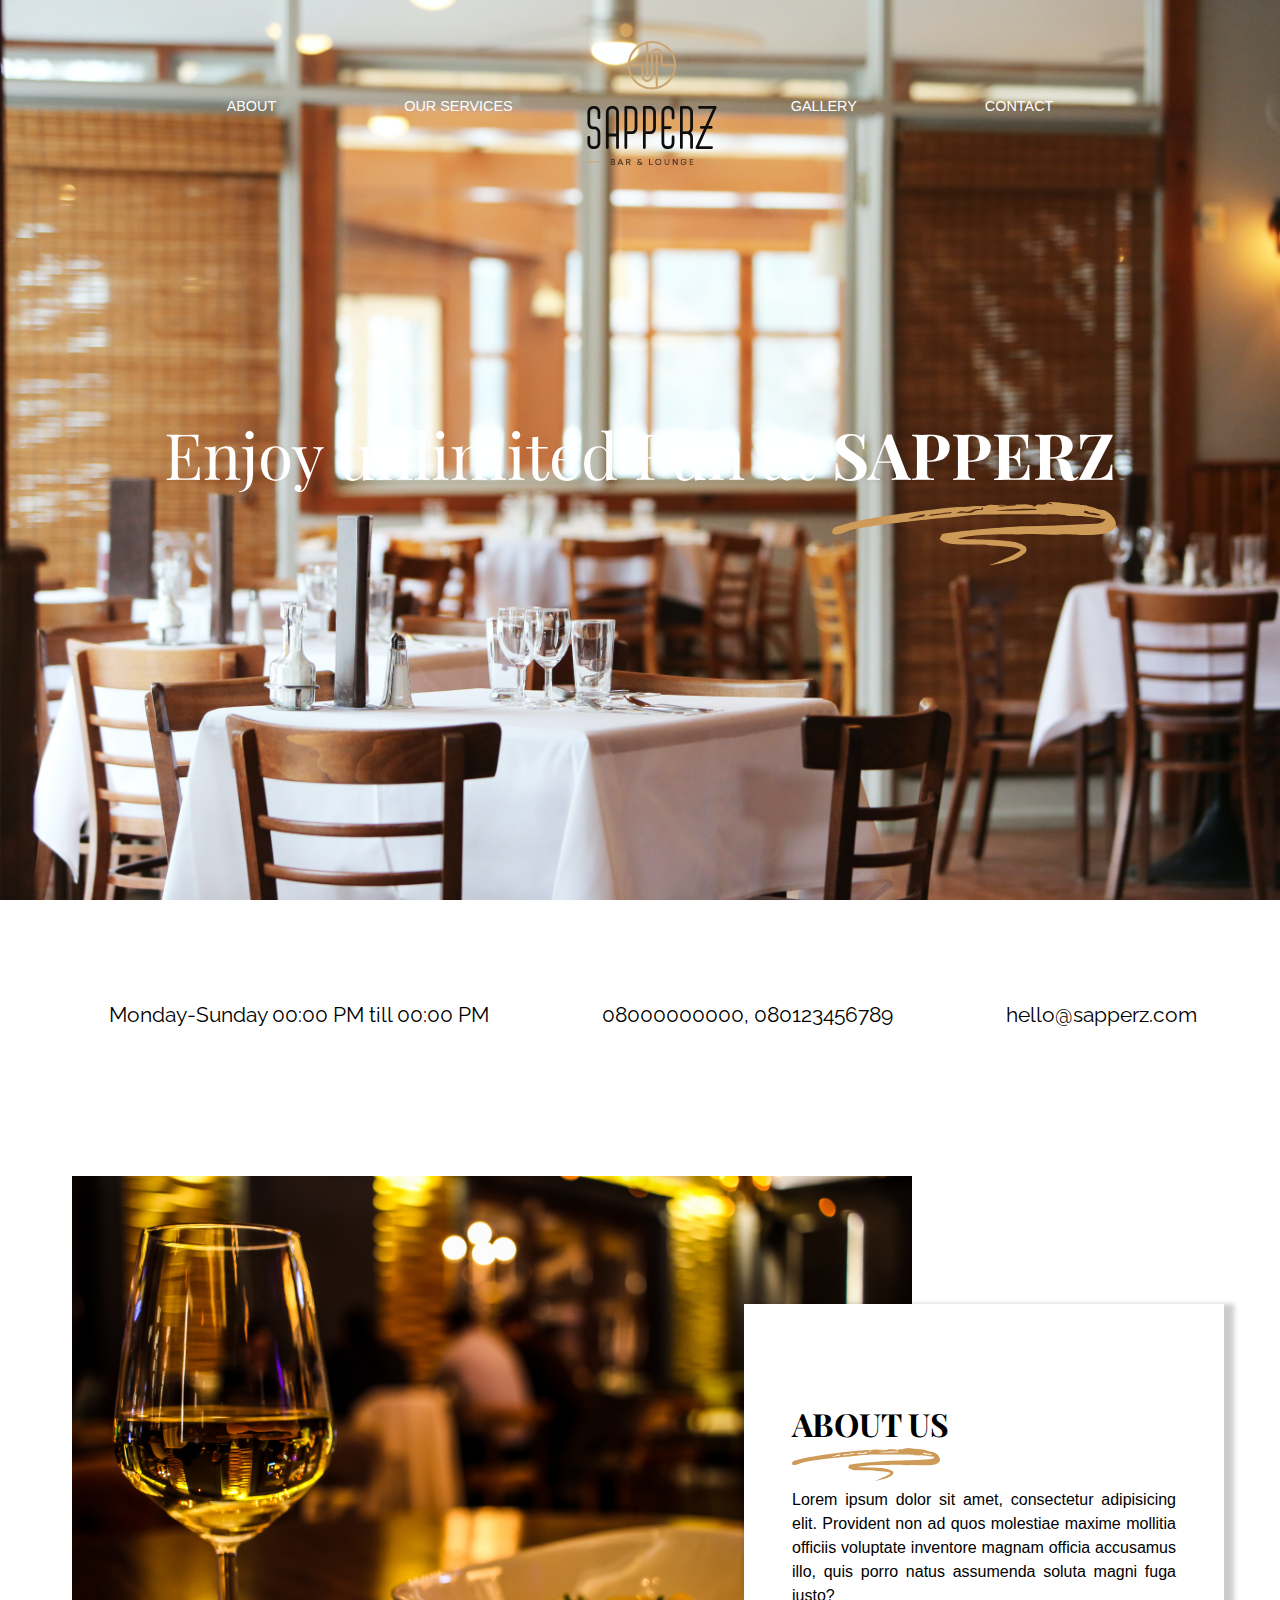
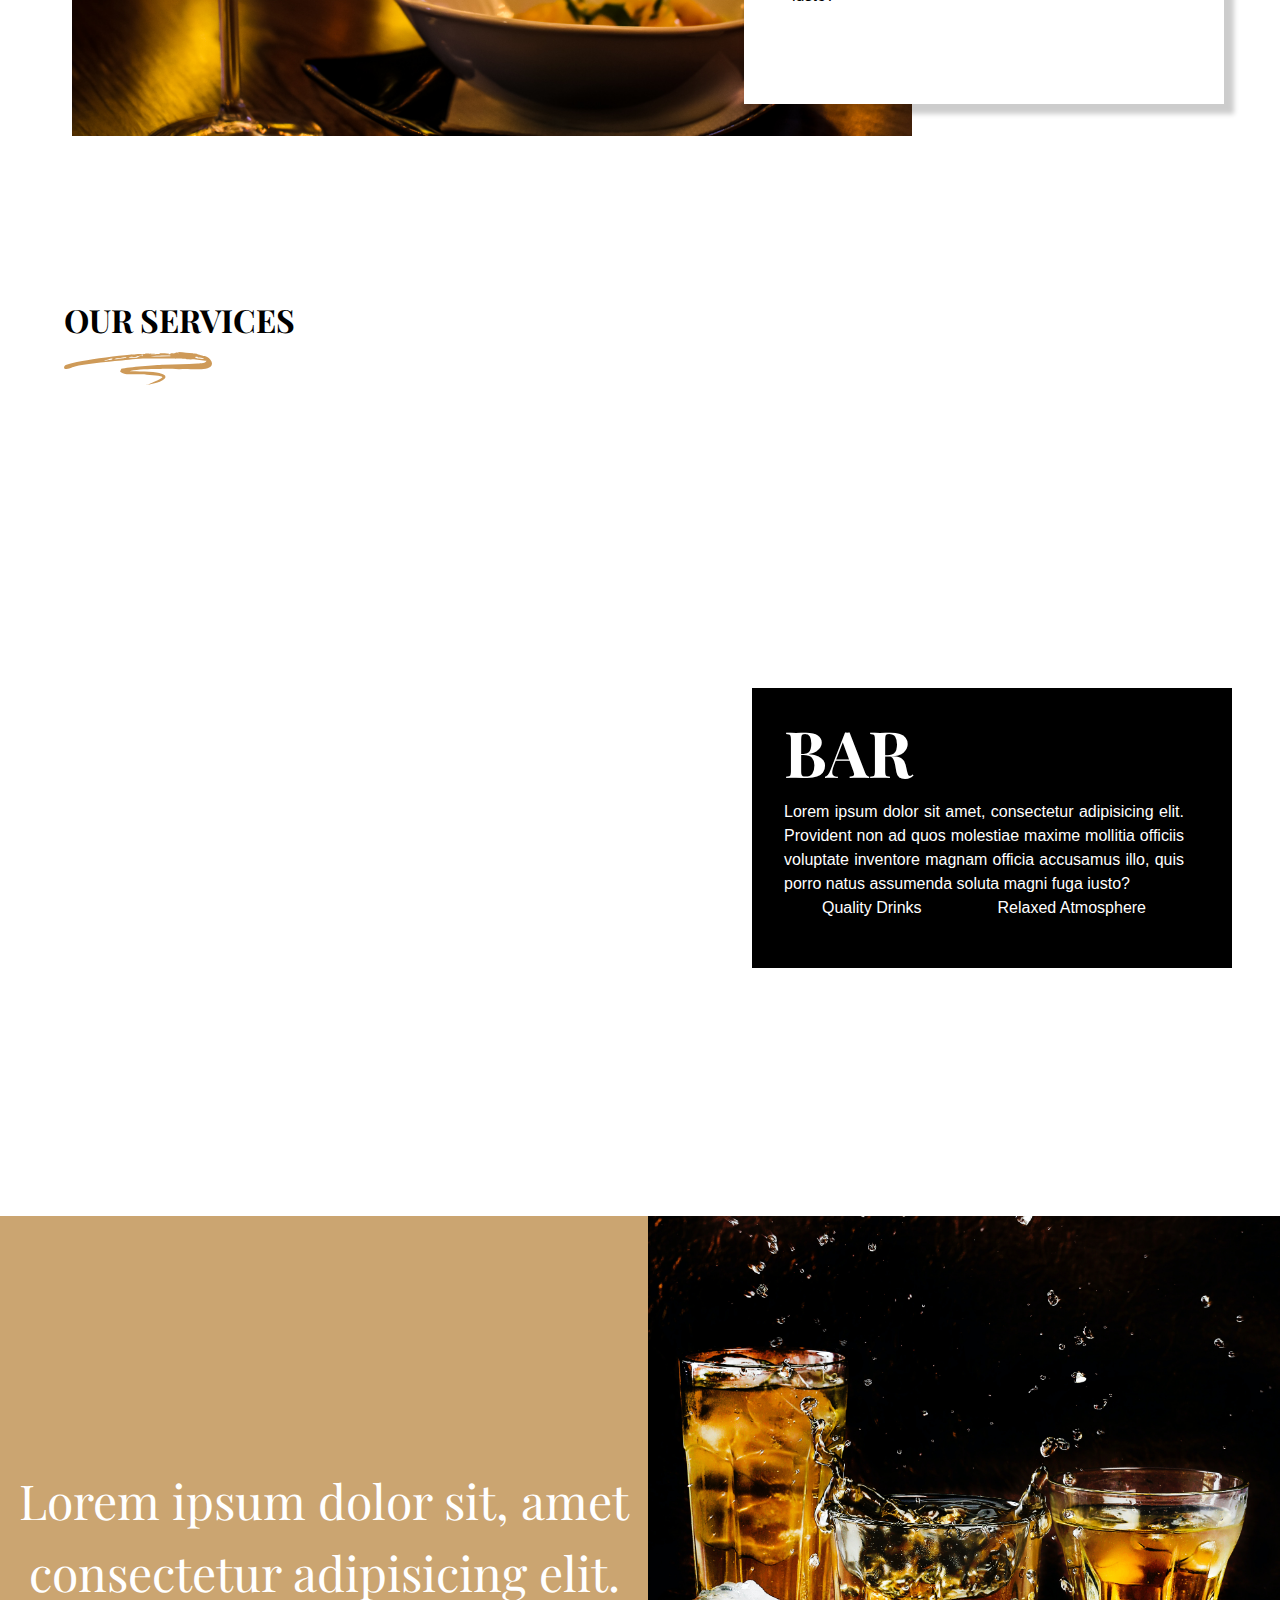
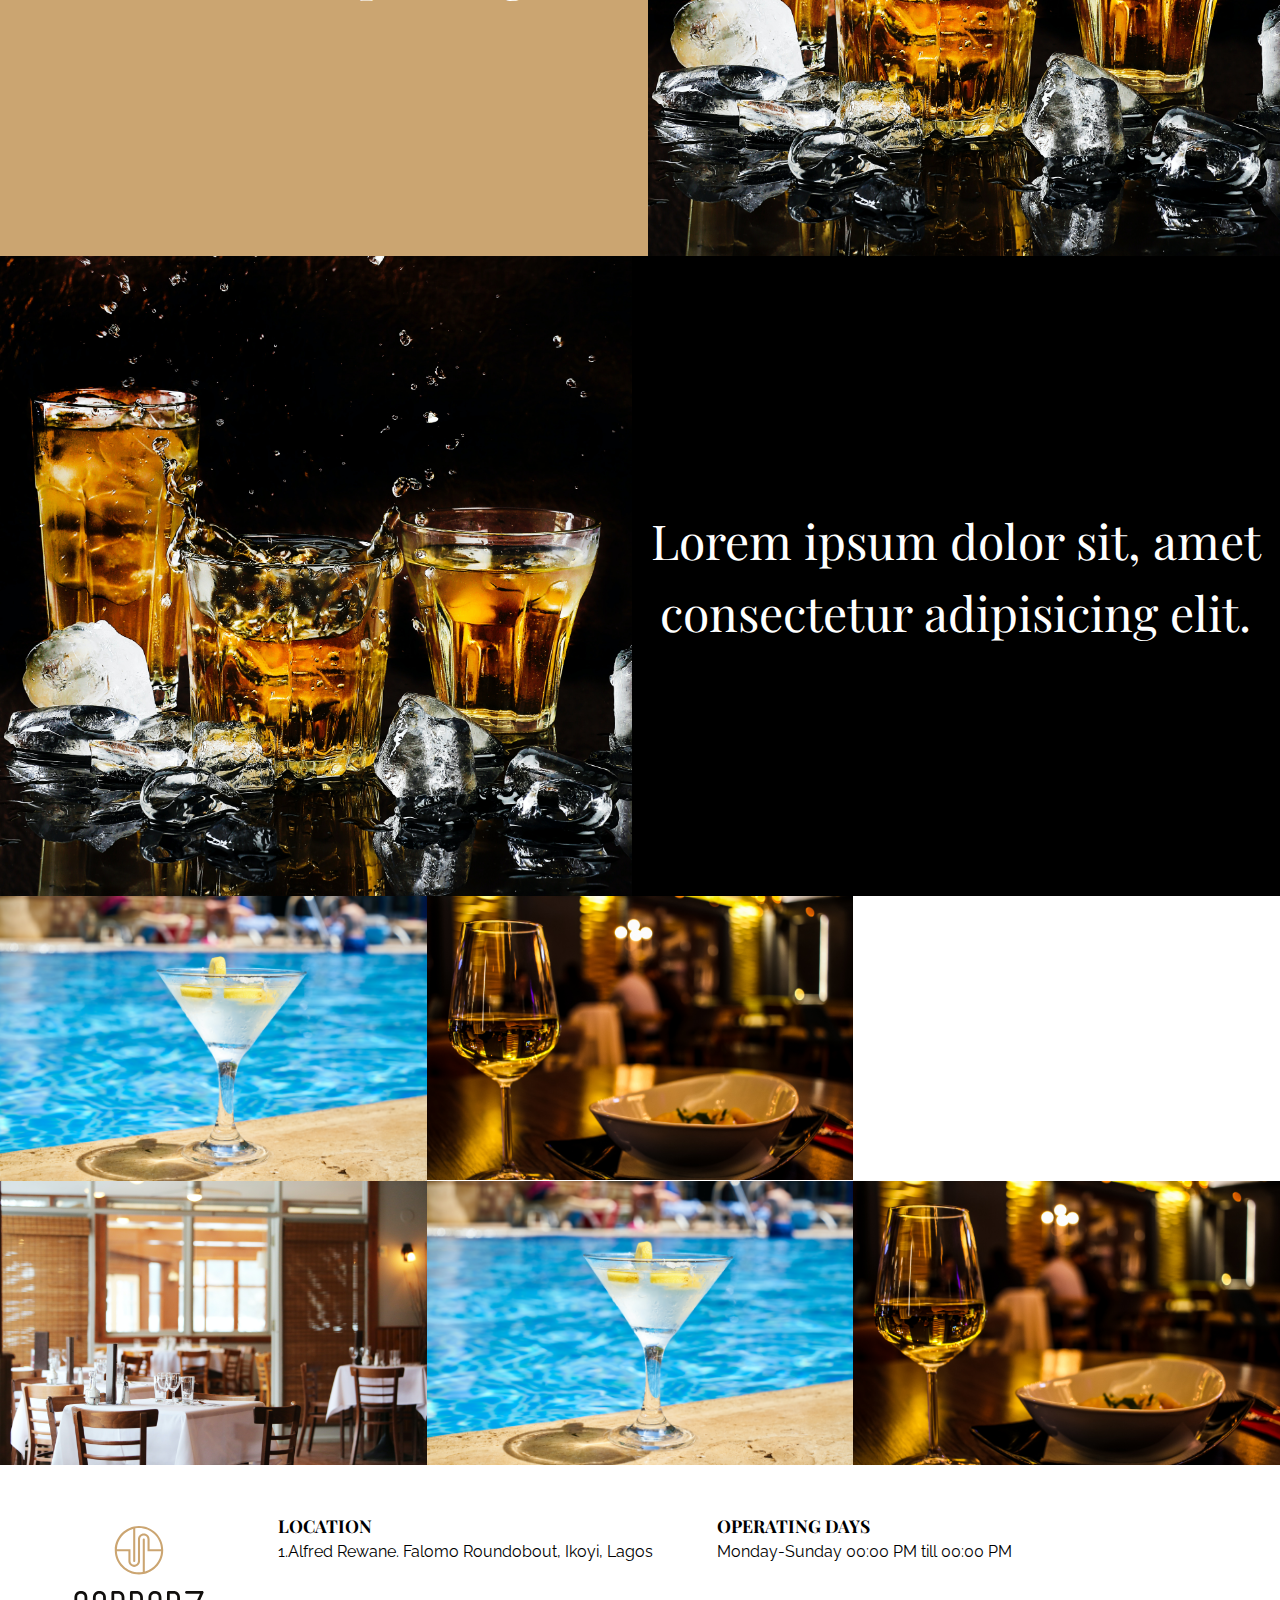
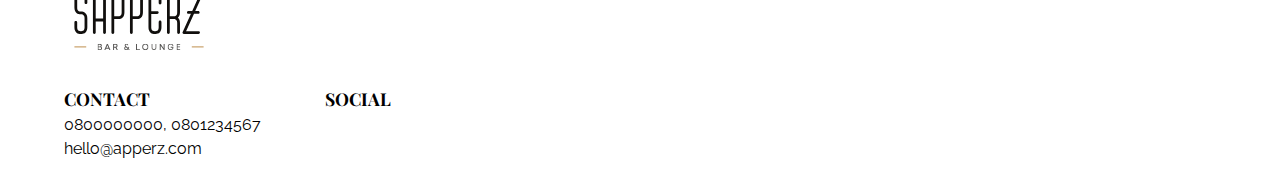
==== index.html @ 34c62317 "Initial commit" ====
<!DOCTYPE html>
<html lang="en">

<head>
    <meta charset="UTF-8">
    <meta http-equiv="X-UA-Compatible" content="ie-edge">
    <meta name="viewport" content="width=device-width, initial-scale=1, shrink-to-fit=no">

    <link rel="stylesheet" href="/CSS/style.css">
    <script src="https://kit.fontawesome.com/c37d014110.js" crossorigin="anonymous"></script>
    <link rel="preconnect" href="https://fonts.gstatic.com">
    <link
        href="https://fonts.googleapis.com/css2?family=Castoro&family=Playfair+Display&family=Raleway:wght@100;200&display=swap"
        rel="stylesheet">
    <link rel="preconnect" href="https://fonts.gstatic.com">
    <link rel="preconnect" href="https://fonts.gstatic.com">
    <link href="https://fonts.googleapis.com/css2?family=Castoro&family=Raleway:wght@100&display=swap" rel="stylesheet">
    <link href="https://fonts.googleapis.com/css2?family=Castoro&display=swap" rel="stylesheet">
    <title>Sapperz</title>
</head>

<body>
    <header class="header">
        <div class="image-wrap">
            <img class="navbar-image" src="/Imagess/pexels-life-of-pix-67468.jpg" alt="Bar Image">
        </div>

        <div class="nav-area">
            <nav class="nav-bar container">
                <div class="mobile-logo">
                    <a href="#"><img src="/Imagess/sappers-logo.svg" alt="" class="logo"></a>
                </div>

                <div class="nav-icons">
                    <a href="#page2">ABOUT</a>
                    <a href="#page3">OUR SERVICES</a>
                    <div class="desktop-logo">
                        <a href="#"><img src="/Imagess/sappers-logo.svg" alt="" class="logo"></a>
                    </div>
                    <a href="#page4">GALLERY</a>
                    <a href="#page5">CONTACT</a>
                </div>

            </nav>

            <div class="welcome">
                <div class="header-content">
                    Enjoy unlimited Fun at
                </div>

                <div class="welcome-back">
                    <span>SAPPERZ</span>
                    <img src="/Imagess/Welcome-Back.svg" alt="">
                </div>
            </div>
        </div>

    </header>

    <!-- ==============================Mini Contact Section================================== -->
    <section class="mini-contact container row">
        <div class="mini-con">
                <p><i class="far fa-clock"></i>&nbsp Monday-Sunday 00:00 PM till 00:00 PM</p>
                <p><i class="fas fa-phone-alt"></i>&nbsp 08000000000, 080123456789</p>
                <p><i class="far fa-envelope"></i>&nbsp hello@sapperz.com</p>
        </div>
    </section>

    <!-- ===============================About Page============================================ -->
    <section id="page2" class="About-page">

        <div class="about-page container">
            <div class="about-content">

                <h1>ABOUT US</h1>
                <img src="/Imagess/Welcome-Back.svg" alt="">

                <p>Lorem ipsum dolor sit amet, consectetur adipisicing elit. Provident non ad quos molestiae maxime
                    mollitia officiis voluptate inventore magnam officia accusamus illo, quis porro natus assumenda
                    soluta magni fuga iusto?
                </p>
            </div>


        </div>
    </section>

    <!-- ========================Services================================================================ -->
    <section id="page3" class="Services-page">

        <div class="service">
            <h1 class="service-h1">OUR SERVICES</h1>
            <img src="/Imagess/Welcome-Back.svg" alt="">
        </div>


        <div class="service-page">
            <div class="service-content">

                <h1>BAR</h1>

                <p>Lorem ipsum dolor sit amet, consectetur adipisicing elit. Provident non ad quos molestiae maxime
                    mollitia officiis voluptate inventore magnam officia accusamus illo, quis porro natus assumenda
                    soluta magni fuga iusto?
                </p>

                <div class="icon-sec">
                    <div class="glass-icon">
                        <i class="glass-icon fas fa-glass-martini-alt"></i>
                        <p>Quality Drinks</p>
                    </div>

                    <div class="glass-icon">
                        <i class="glass-icon fas fa-glass-cheers"></i>
                        <p>Relaxed Atmosphere</p>
                    </div>

                </div>
            </div>

            <div>
                <img src="" alt="">
            </div>


        </div>
        <div class="arrow-icon">
            <i class="fas fa-long-arrow-alt-right"></i>
        </div>
    </section>
    <!-- ===================================================================================================== -->
    <section class="Image-text row">
        <div class="image-text col-12 col-md-6 row-fluid">
            <p>Lorem ipsum dolor sit, amet consectetur adipisicing elit.</p>
        </div>

        <div id="text-image" class="col-12 col-md-6 "></div>
    </section>



    <!-- ---------------- -->
    <section class="Image-txt row">
        <div id="txt-image" class="col-12 col-md-6 "></div>

        <div class="image-txt col-12 col-md-6 row-fluid">
            <p>Lorem ipsum dolor sit, amet consectetur adipisicing elit.</p>
        </div>
    </section>



    <!-- =============================Gallery================================================================= -->
    <section id="page4" class="gallery ">


        <div class="gallery-collection">

            <img class="gallery-images" src="/Imagess/pexels-engin-akyurt-2531195.jpg" alt="">

            <img class="gallery-images" src="/Imagess/pexels-creative-vix-370984.jpg" alt="">

            <img class="gallery-images" src="/Imagess/pexels-rene-asmussen-2544835.jpg" alt="">

            <img class="gallery-images" src="/Imagess/pexels-life-of-pix-67468.jpg" alt="">
            <img class="gallery-images" src="/Imagess/pexels-engin-akyurt-2531195.jpg" alt="">
            <img class="gallery-images" src="/Imagess/pexels-creative-vix-370984.jpg" alt="">

        </div>
    </section>


    <div class="my-modal">
        <span></span>
        <img id="modal-image" src="/Imagess/pexels-erik-mclean-5182310.jpg" alt="">
        <span></span>
    </div>

    <!-- =========================Contact Page============================================= -->
    <footer id="page5" class="contact-page ">
        <div class="logo-part">
            <a href="#"><img src="/Imagess/sappers-logo.svg" alt="" class="logo"></a>
        </div>

        <div class="location">
            <h1>LOCATION</h1>
            <p>1.Alfred Rewane. Falomo Roundobout, Ikoyi, Lagos</p>
        </div>

        <div class="operating-days">
            <h1>OPERATING DAYS</h1>
            <p>Monday-Sunday 00:00 PM till 00:00 PM</p>
        </div>

        <div class="contact">
            <h1>CONTACT</h1>
            <p>0800000000, 0801234567</p>
            <p>hello@apperz.com</p>
        </div>

        <div class="social">
            <h1>SOCIAL</h1>
            <p></p>
        </div>



    </footer>



    <script src="/JavaScript/main.js"></script>
</body>

</html>
---- CSS/style.css ----
*{
    box-sizing: border-box;
    margin: 0;
    padding: 0;
}

a{
    text-decoration: none;
}

body{
    font-family: 'Segoe UI', Tahoma, Geneva, Verdana, sans-serif;
    font-size: 1rem;
    line-height: 1.5;
    overflow-x: hidden;
    position: relative;
}

header.header{
    height: 100vh;
    color: rgba(255, 255, 255, 0.4);
    z-index: 5;
    position: relative;
}

.image-wrap{
        position: absolute;
        top: 0;
        left: 0;
        width: 100%;
        height: 100vh;
        overflow: hidden;
        z-index: 0;
}

.image-wrap img{
    min-width: 100%;
    min-height: 100%;
}

.navbar-image{
    height: 40rem;
}

.nav-icons{
    display: flex;
    flex-flow: nowrap row;
    align-items: center;
}

div.nav-icons > a{
    padding: 1rem;
    color: #fff;
    font-size: 0.9rem;
    
}

.logo{
    width: 150px;
    height: 150px;
    border-radius: 10px;
}

.desktop-logo{
    display: none;
}

@media only screen and (min-width: 760px){
    .desktop-logo{
        display: block;
    }

    .mobile-logo{
        display: none;
    }

    div.nav-icons > a{
        padding: 5rem 4rem;
        
    }
}

.container{
    max-width: 1200px;
    margin: auto;
    text-align: center;
}


nav.nav-bar{
    z-index: 3;
    display: flex;
    flex-flow: column nowrap;
    width: 100%;
    justify-content: center;
    align-items: center;
    position: relative;
    padding: 1rem;
}

.welcome{
    display: flex;
    flex-flow: row wrap;
    justify-content: center;
    position: relative;
    padding-top: 7rem;
}

.header-content{
    z-index: 2;
    text-align: center;
    color: #fff;
    font-size: 2.0rem;
    font-family: 'Playfair Display';
}

.nav-area .welcome-back{
    
    z-index: 2;
    display: flex;
    flex-flow: column nowrap;
    font-weight: 700;
    font-size: 2rem;
    color: #fff;
    font-family: 'Playfair Display';
}

@media only screen and (min-width: 760px) {
    .welcome{
        padding-top: 12rem;
    }

    .header-content{
        font-size: 4.0rem;
        padding-right: 1rem;
    }

    .nav-area .welcome-back{
    
        z-index: 2;
        display: flex;
        flex-flow: column nowrap;
        font-weight: 700;
        font-size: 4rem;
        color: #fff;
        font-family: 'Playfair Display';
    }
}

/* -------------------MiniContact---------------------------- */
.mini-con{
    padding: 2rem;
    display: flex;
    flex-flow: column nowrap;
    align-items: center;
    justify-content: center;
}

.mini-con p{
    font-size: 1.3rem;
    font-family: 'Castoro', serif;
    font-family: 'Raleway', sans-serif;

}

.mini-con p > i{
    color: #ce9a58;
    font-size: 1.5rem;
    padding: 1rem 0.5rem;
}

@media only screen and (min-width: 1120px) {
    .mini-con{
        flex-flow: row nowrap;
        justify-content: space-around;
        padding: 6rem 0;
    }
}


.About-page{
    padding: 2rem;
}

.about-page{
    position: relative;
    padding: 3rem;
    height: 20rem;
    background-image: url("/Imagess/pexels-creative-vix-370984.jpg");
    background-size: cover;
    background-repeat: no-repeat;
    background-position-x: left;
}
/* 
.about-image .about-img{
    width: 70vw;
} */

.about-content h1{
    font-family: 'Courgette', cursive;

}


.about-content{
    position: absolute;
    width: 60vw;
    padding: 2rem 1rem;
    right: 7rem;
    bottom: 1rem;
    /* background-color: #fff; */
    max-width: 30rem;
    text-align: justify;
    box-shadow: 5px 5px 5px rgba(0, 0, 0, 0.9);;
    /* clip-path: polygon(100% 0, 100% 74%, 76% 100%, 0 100%, 0 0); */
}

.about-content h1{
    font-family: 'Playfair Display', serif;
    font-size: 2rem;
}

@media only screen and (min-width: 760px) {
    .about-page{
        height: 40rem;
        /* width: 40rem; */
        background-size: auto 35rem;
        background-repeat: no-repeat;
        background-position: 2rem 1rem;
    }

    .about-content{
        position: absolute;
        width: 80vw;
        padding: 6rem 3rem;
        right: 1rem;
        /* left: 10rem; */
        bottom: 6rem;
        background-color: #fff;
        box-shadow: 5px 5px 5px 5px rgba(0, 0, 0, 0.2);;
        max-width: 30rem;
    }
}


.Services-page{
    padding: 2rem;
}

.service{
    padding:2rem;
}

.service-h1{
    font-family: 'Playfair Display', serif;
    font-size: 2rem;
    padding-bottom: 0.5rem;
}

.service > img{
    display: inline;
}


.service-page{
    position: relative;
    padding: 3rem;
    height: 20rem;
    /* background-color: rgb(7, 6, 5); */
    background-image: url("/Imagess/pexels-rene-asmussen-2544835.jpg");
    background-size: cover;
    background-repeat: no-repeat;
    background-position-x: left;
}



.service-content h1{
    font-family: 'Playfair Display', serif;
    color: #fff;
    font-size: 4rem;
}

.service-content p{
    font-size: 1rem;
    color: #fff;
}

.glass-icon > i{
    font-size: 4rem;
    color:  #cba571;
}

.icon-sec{
    display: flex;
    justify-content: space-around;
}



.service-content{
    position: absolute;
    width: 50rem;
    padding: 1rem 1rem;
    right: 7rem;
    bottom: 1rem;
    /* background-color: #fff; */
    max-width: 30rem;
    text-align: justify;
}



@media only screen and (min-width: 760px) {
    .service-page{
        height: 40rem;
        width: 50rem;
        background-size: auto 35rem;
        background-repeat: no-repeat;
        background-position: 2rem 1rem;
    }

    .service-content{
        position: absolute;
        width: 50rem;
        padding: 1rem 3rem 3rem 2rem;
        right: 1rem;
        left: 45rem;
        bottom: 6rem;
        background-color: #000;
        max-width: 30rem;
    }
}

.arrow-icon > i{
    font-size: 3rem;
    color: #cba571;
    padding-left: 2rem;
}

.Image-text{
    margin: 3rem 0 0;
    width: 100vw;
    display: flex;
    height: 40rem;
}

div.image-text{
    text-align: center;
    /* justify-content: center; */
    /* display: block; */
    margin: 0 0 35px;
    padding: 0 15px;
    height: 40rem;
    display: flex;
    /* flex-flow: nowrap column; */
    align-items: center;
    width: 100%;
    padding: 1rem;
    background-color: #cba571;
    font-family: 'Playfair Display', serif;
    font-size: 3rem;
    color: #fff;

}

@media only screen and (min-width: 760px) {
    .div.image-text{
        padding: 2rem 4rem;
    }
}

#text-image{
    width: 100%;
    height: 100%;
    background: url("/Imagess/pexels-prem-pal-singh-602750.jpg");
    background-position: center;
    background-size: cover;
    max-width: 100vw;
    

}
@media only screen and (min-width: 760px) {
    #text-image{
        height: 40rem;
    }
}

.Image-txt{
    /* margin: 3rem 0 0; */
    width: 100vw;
    display: flex;
    height: 40rem;
}

div.image-txt{
    text-align: center;
    color: #fff;
    font-size: 3rem;
    margin: 0 0 35px;
    padding: 0 15px;
    height: 40rem;
    display: flex;
    align-items: center;
    width: 100%;
    padding: 1rem;
    background-color: #000;
    /* text-align: justify; */
    font-family: 'Playfair Display', serif;
    
}

@media only screen and (min-width: 760px) {
    .div.image-txt{
        padding: 2rem 4rem;
    }
}

#txt-image{
    width: 100%;
    height: 100%;
    background: url("/Imagess/pexels-prem-pal-singh-602750.jpg");
    background-position: center;
    background-size: cover;
    max-width: 100vw;
    

}
@media only screen and (min-width: 760px) {
    #txt-image{
        height: 40rem;
    }
}


.gallery-collection{
   display: grid;
   grid-template-columns: repeat(2, 1fr);
   /* grid-gap: 0.5rem; */
}

.gallery-images{
    height: auto;
    width: 100%;
}


@media only screen and (min-width: 760px) {
    .gallery-collection{
        grid-template-columns: repeat(3, 1fr);

     }
}

.my-modal{
    width: 100vw;
    height: 100vh;
    position: fixed;
    top: 0;
    left: 0;
    background-color: rgba(0, 0, 0, 0.9);
    z-index: 7;
    justify-content: center;
    align-items: center;
    display: none;
}

#modal-image{
    width: 80vw;
    height: auto;
}

.show-modal{
    display: flex;
}

.contact-page{
    padding: 2rem;
    display: flex;
    flex-flow: row wrap;
}

.contact-page h1{
    font-size: 1.1rem;
    font-family: 'Playfair Display', serif;
    text-align: justify;
    
}

.contact-page p{
    font-family: 'Castoro', serif;
    font-family: 'Raleway', sans-serif;
    text-align: justify;
}

.contact-page div{
    padding: 1rem 2rem 0;
}
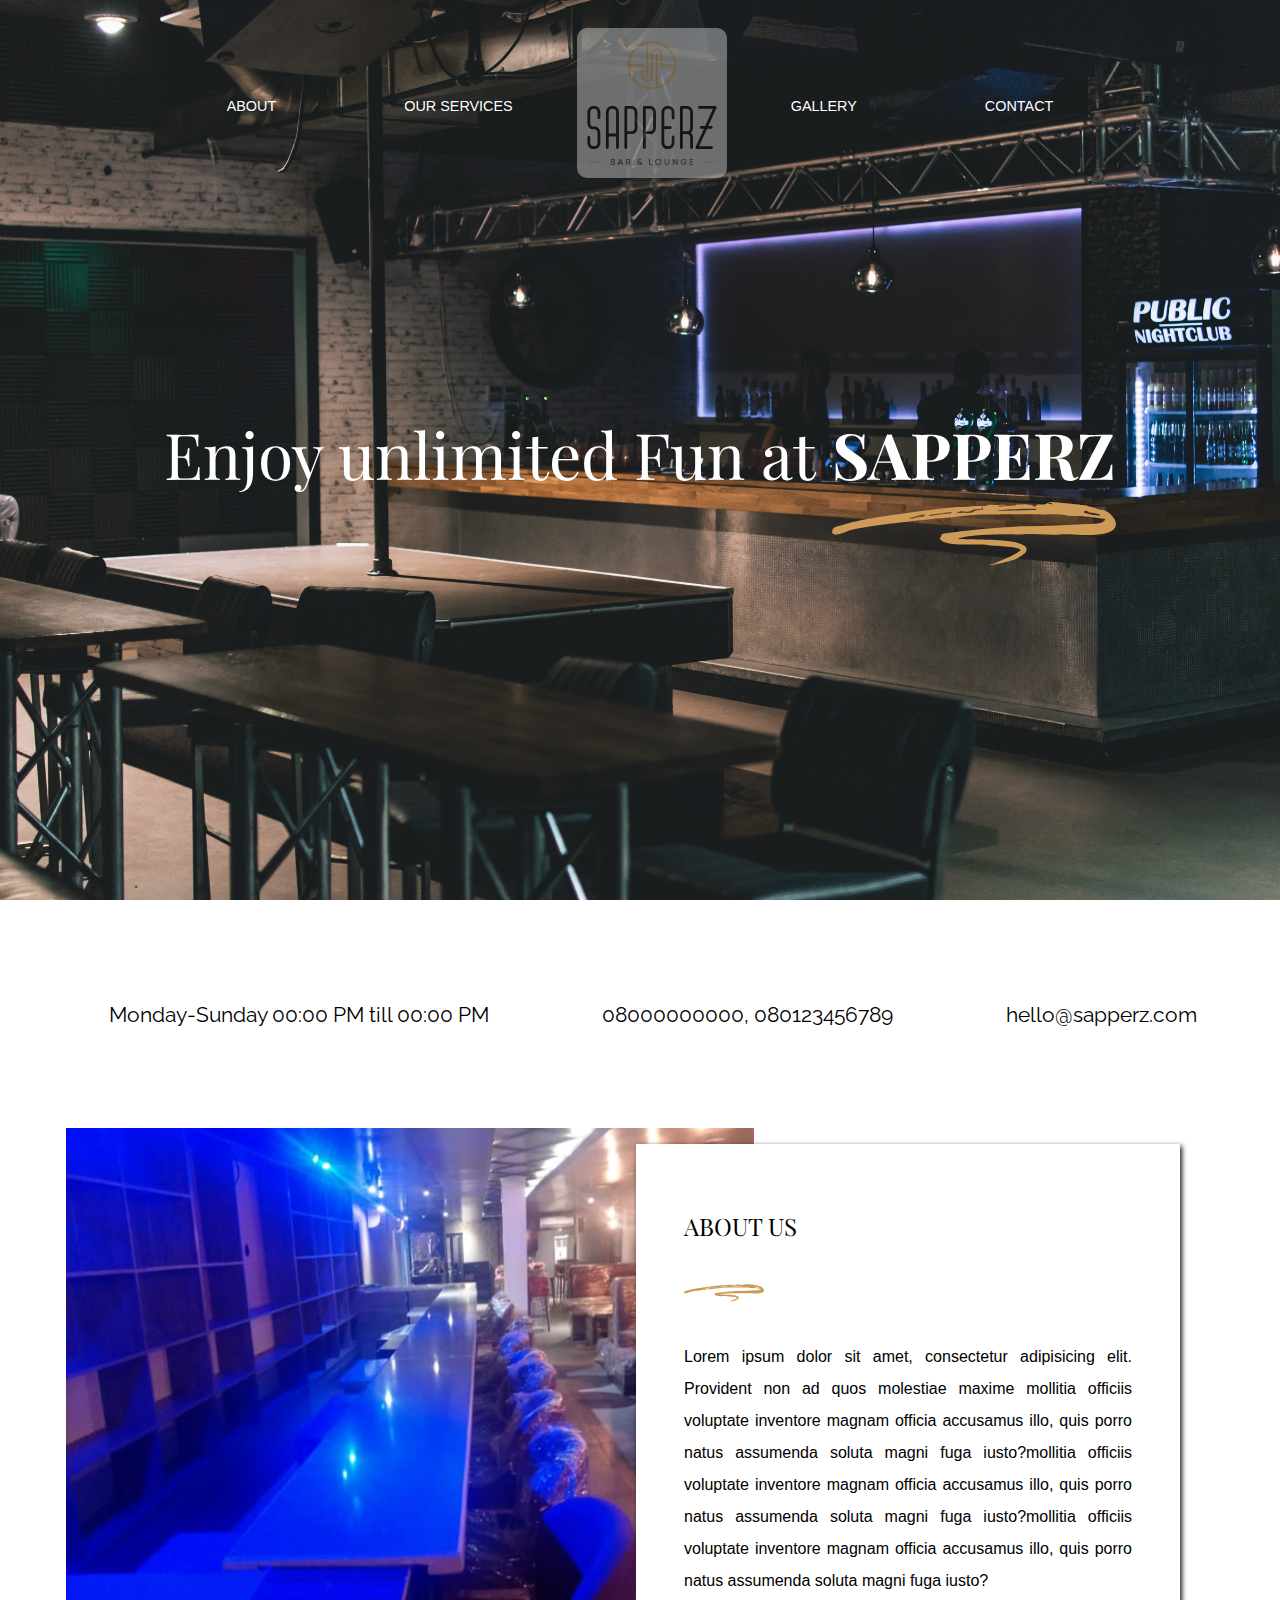
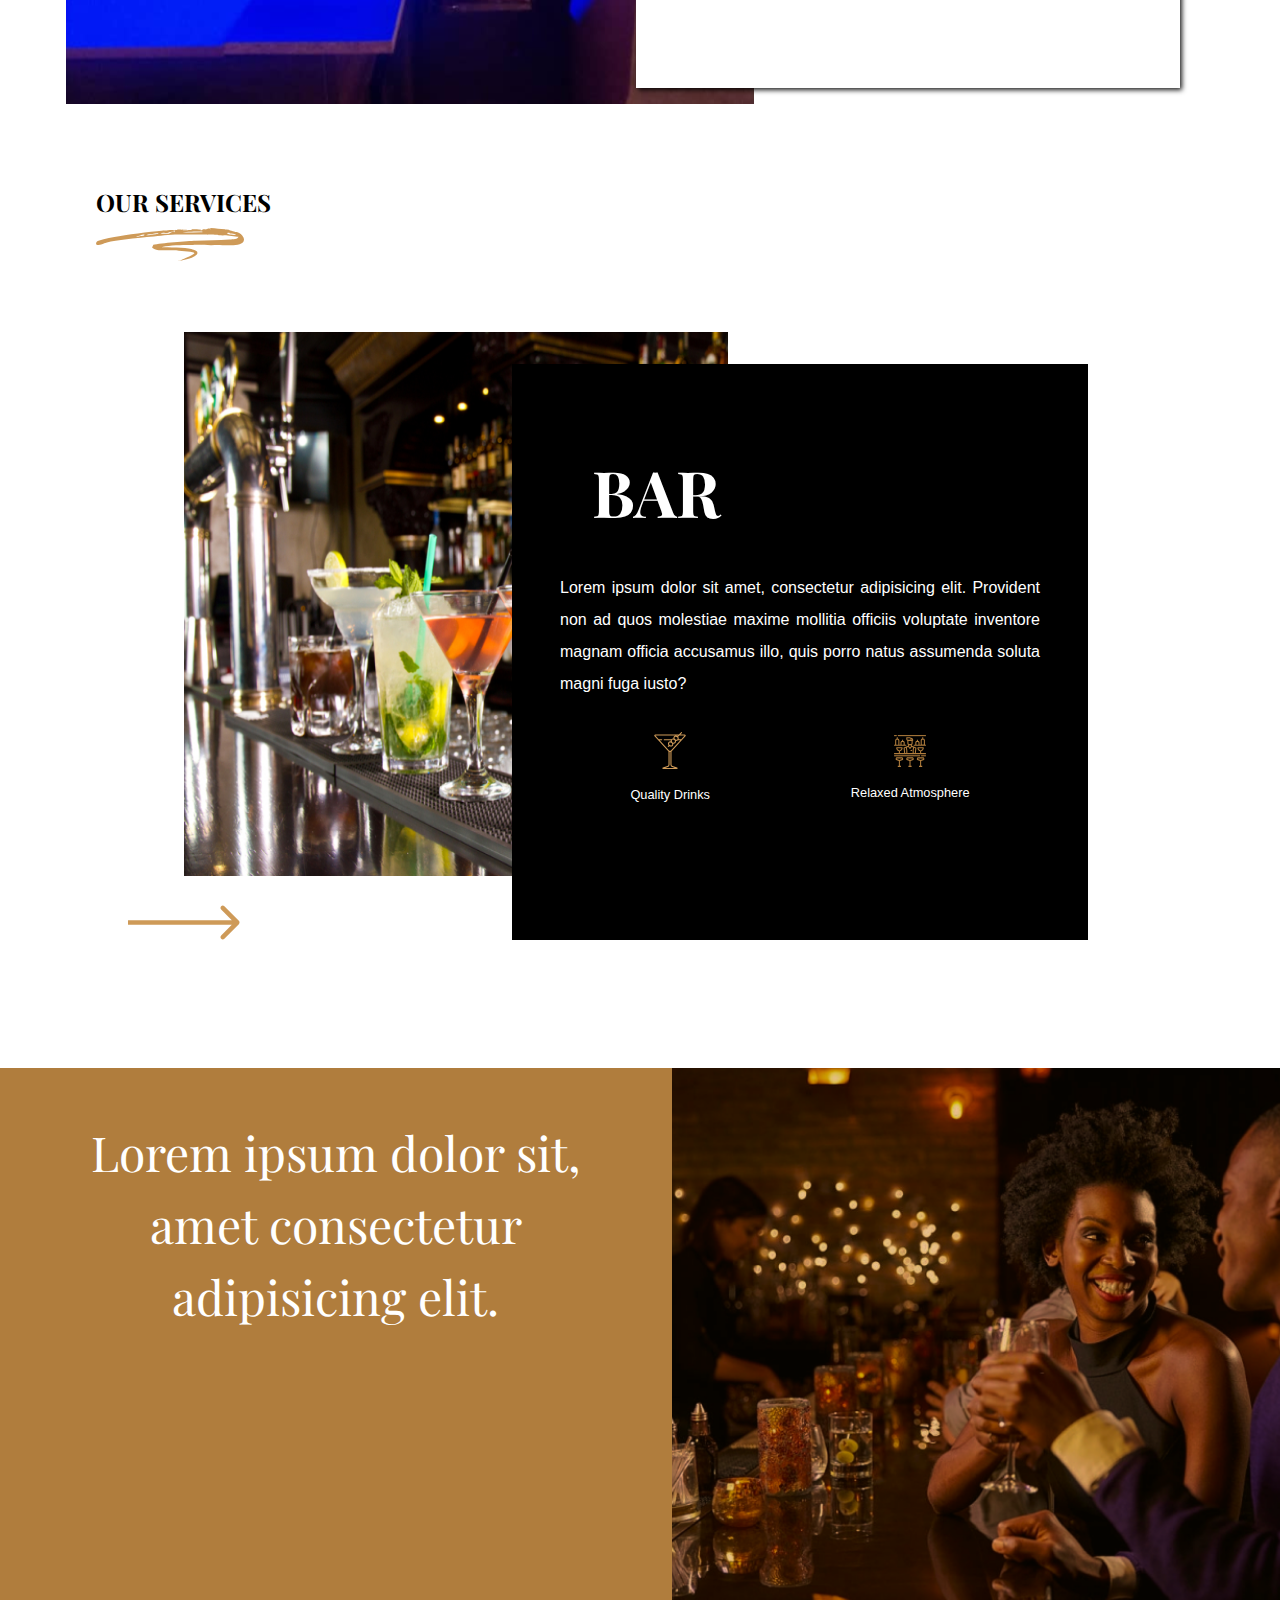
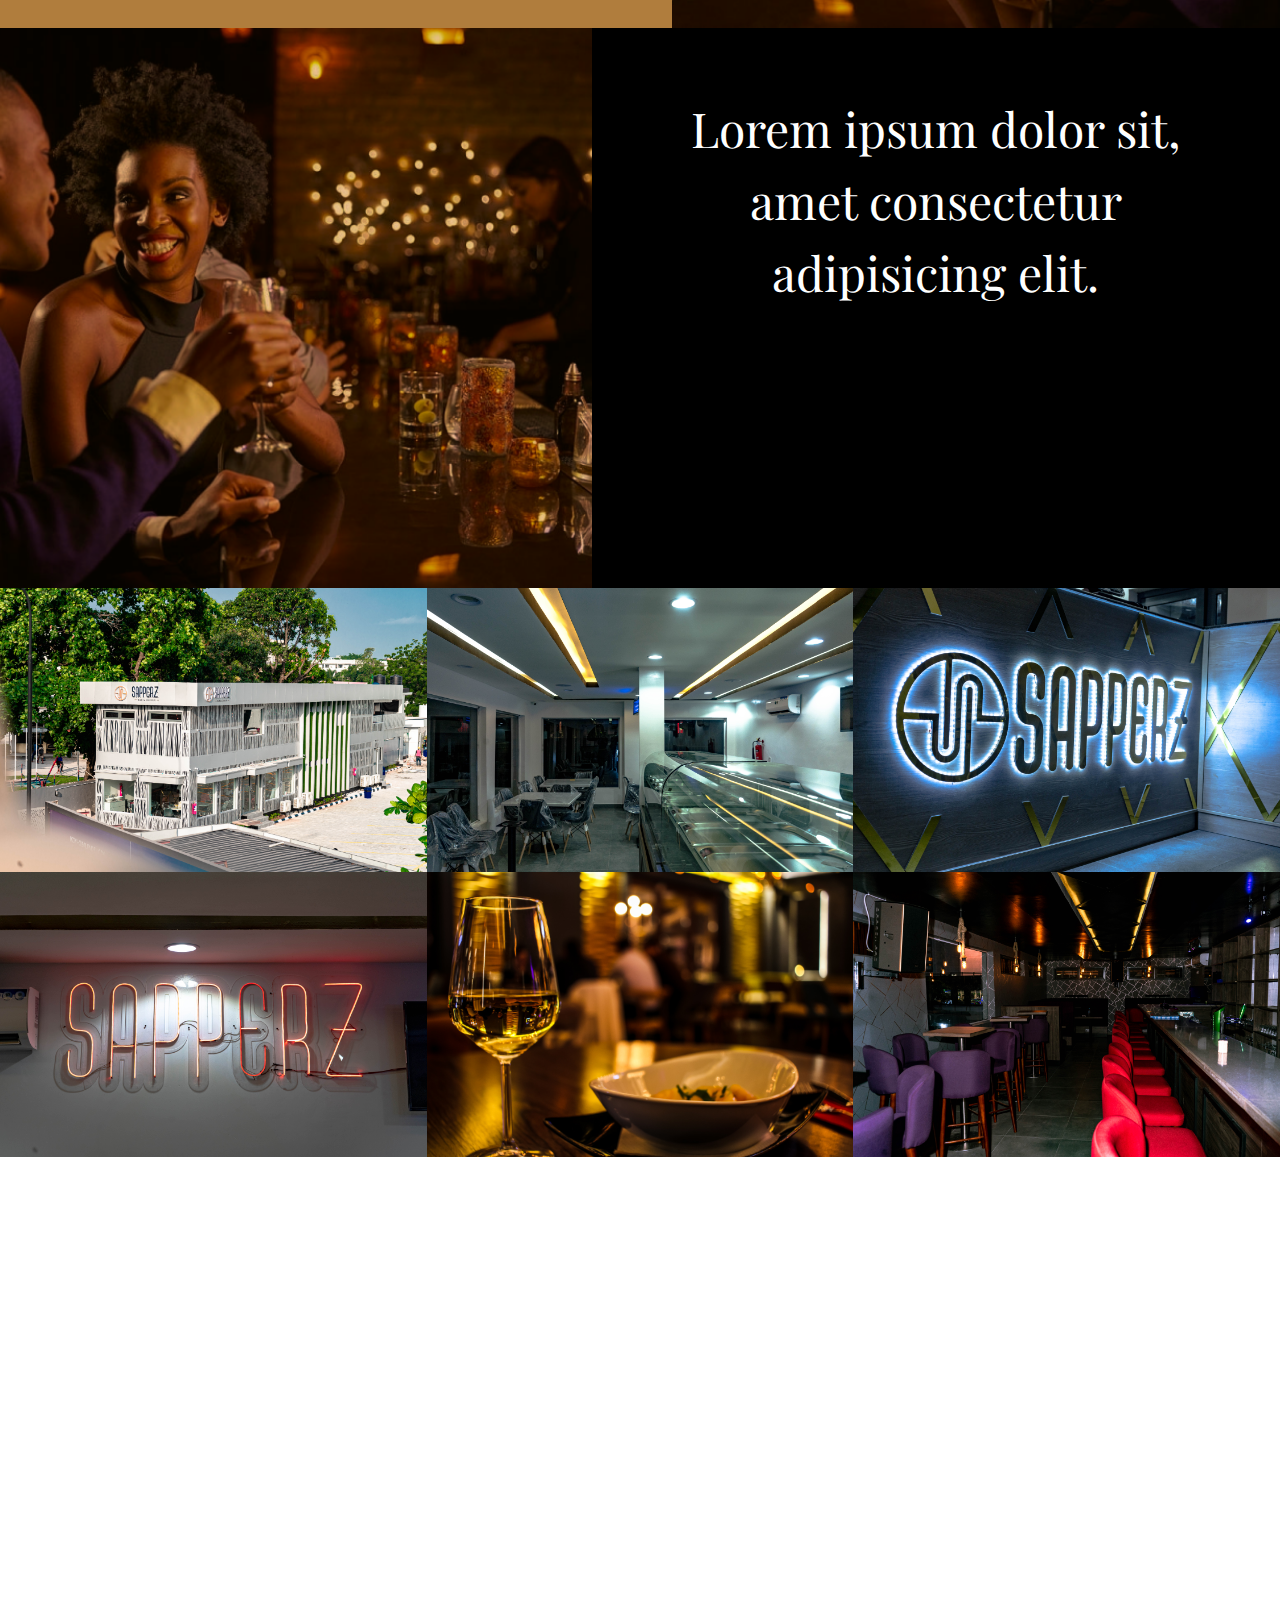
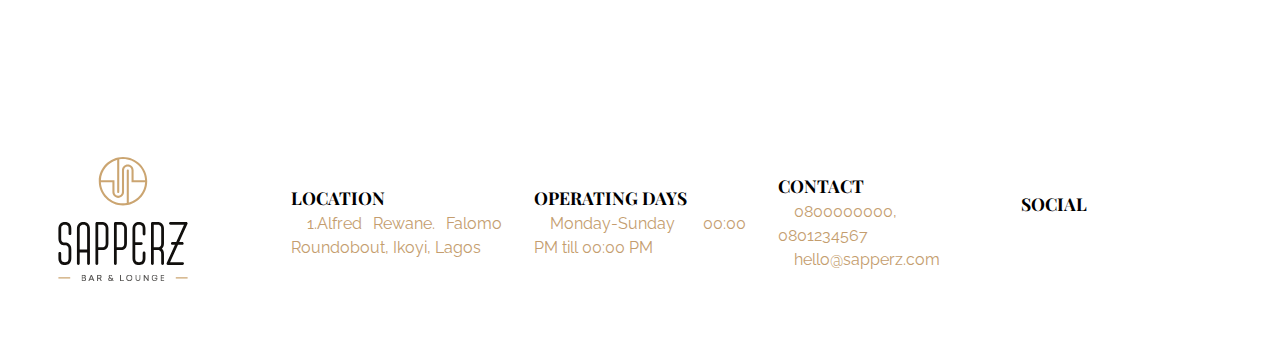
==== commit d8468329: "Second commit" ====
--- a/index.html
+++ b/index.html
@@ -22,7 +22,7 @@
 <body>
     <header class="header">
         <div class="image-wrap">
-            <img class="navbar-image" src="/Imagess/pexels-life-of-pix-67468.jpg" alt="Bar Image">
+            <img class="navbar-image" src="/Imagess/pexels-sindre-strøm-1398266.jpg" alt="Bar Image">
         </div>
 
         <div class="nav-area">
@@ -60,92 +60,83 @@
     <!-- ==============================Mini Contact Section================================== -->
     <section class="mini-contact container row">
         <div class="mini-con">
-                <p><i class="far fa-clock"></i>&nbsp Monday-Sunday 00:00 PM till 00:00 PM</p>
-                <p><i class="fas fa-phone-alt"></i>&nbsp 08000000000, 080123456789</p>
-                <p><i class="far fa-envelope"></i>&nbsp hello@sapperz.com</p>
+            <p><i class="far fa-clock"></i>&nbsp Monday-Sunday 00:00 PM till 00:00 PM</p>
+            <p><i class="fas fa-phone-alt"></i>&nbsp 08000000000, 080123456789</p>
+            <p><i class="far fa-envelope"></i>&nbsp hello@sapperz.com</p>
         </div>
     </section>
 
     <!-- ===============================About Page============================================ -->
-    <section id="page2" class="About-page">
-
-        <div class="about-page container">
-            <div class="about-content">
-
-                <h1>ABOUT US</h1>
-                <img src="/Imagess/Welcome-Back.svg" alt="">
-
-                <p>Lorem ipsum dolor sit amet, consectetur adipisicing elit. Provident non ad quos molestiae maxime
-                    mollitia officiis voluptate inventore magnam officia accusamus illo, quis porro natus assumenda
-                    soluta magni fuga iusto?
-                </p>
+    <section id="page2" class="about-page container">
+
+        <div class="about-content">
+
+            <h1>ABOUT US</h1>
+            <img src="/Imagess/Welcome-Back.svg" alt="">
+
+            <p>
+                Lorem ipsum dolor sit amet, consectetur adipisicing elit. Provident non ad quos molestiae maxime
+                mollitia officiis voluptate inventore magnam officia accusamus illo, quis porro natus assumenda
+                soluta magni fuga iusto?mollitia officiis voluptate inventore magnam officia accusamus illo, quis porro
+                natus assumenda
+                soluta magni fuga iusto?mollitia officiis voluptate inventore magnam officia accusamus illo, quis porro
+                natus assumenda
+                soluta magni fuga iusto?
+            </p>
+        </div>
+
+    </section>
+
+    <!-- ========================Services================================================================ -->
+
+    <div class="service">
+        <h1 class="service-h1">OUR SERVICES</h1>
+        <img src="/Imagess/Welcome-Back.svg" alt="">
+    </div>
+
+    <section id="page3" class="services-page">
+
+        <div class="service-content">
+
+            <h1>BAR</h1>
+
+            <p>Lorem ipsum dolor sit amet, consectetur adipisicing elit. Provident non ad quos molestiae maxime
+                mollitia officiis voluptate inventore magnam officia accusamus illo, quis porro natus assumenda
+                soluta magni fuga iusto?
+            </p>
+            <div class="service-icons">
+                <div class="glass-icon">
+                    <img src="/Imagess/Vector (4).svg" alt="">
+                    <p>Quality Drinks</p>
+                </div>
+
+                <div class="glass-icon">
+                    <img src="/Imagess/Group.svg" alt="">
+                    <p>Relaxed Atmosphere</p>
+                </div>
             </div>
 
 
-        </div>
-    </section>
-
-    <!-- ========================Services================================================================ -->
-    <section id="page3" class="Services-page">
-
-        <div class="service">
-            <h1 class="service-h1">OUR SERVICES</h1>
-            <img src="/Imagess/Welcome-Back.svg" alt="">
-        </div>
-
-
-        <div class="service-page">
-            <div class="service-content">
-
-                <h1>BAR</h1>
-
-                <p>Lorem ipsum dolor sit amet, consectetur adipisicing elit. Provident non ad quos molestiae maxime
-                    mollitia officiis voluptate inventore magnam officia accusamus illo, quis porro natus assumenda
-                    soluta magni fuga iusto?
-                </p>
-
-                <div class="icon-sec">
-                    <div class="glass-icon">
-                        <i class="glass-icon fas fa-glass-martini-alt"></i>
-                        <p>Quality Drinks</p>
-                    </div>
-
-                    <div class="glass-icon">
-                        <i class="glass-icon fas fa-glass-cheers"></i>
-                        <p>Relaxed Atmosphere</p>
-                    </div>
-
-                </div>
-            </div>
-
-            <div>
-                <img src="" alt="">
-            </div>
-
-
-        </div>
-        <div class="arrow-icon">
-            <i class="fas fa-long-arrow-alt-right"></i>
-        </div>
+
+        </div>
+
+
+        <img class="arrow-icon" src="/Imagess/Arrow 1 (1).svg" alt="">
     </section>
     <!-- ===================================================================================================== -->
-    <section class="Image-text row">
-        <div class="image-text col-12 col-md-6 row-fluid">
+    <section class="Image-text">
+        <p>Lorem ipsum dolor sit, amet consectetur adipisicing elit.</p>
+
+        <div id="text-image"></div>
+    </section>
+
+
+
+    <!-- ---------------- -->
+    <section class="Image-txt">
+        <div id="txt-image"></div>
+
             <p>Lorem ipsum dolor sit, amet consectetur adipisicing elit.</p>
-        </div>
-
-        <div id="text-image" class="col-12 col-md-6 "></div>
-    </section>
-
-
-
-    <!-- ---------------- -->
-    <section class="Image-txt row">
-        <div id="txt-image" class="col-12 col-md-6 "></div>
-
-        <div class="image-txt col-12 col-md-6 row-fluid">
-            <p>Lorem ipsum dolor sit, amet consectetur adipisicing elit.</p>
-        </div>
     </section>
 
 
@@ -156,15 +147,15 @@
 
         <div class="gallery-collection">
 
-            <img class="gallery-images" src="/Imagess/pexels-engin-akyurt-2531195.jpg" alt="">
-
+            <img class="gallery-images" src="/Imagess/DSC07246.jpg" alt="">
+
+            <img class="gallery-images" src="/Imagess/DSC07296.jpg" alt="">
+
+            <img class="gallery-images" src="/Imagess/DSC07304.jpg" alt="">
+
+            <img class="gallery-images" src="/Imagess/DSC07305.jpg" alt="">
             <img class="gallery-images" src="/Imagess/pexels-creative-vix-370984.jpg" alt="">
-
-            <img class="gallery-images" src="/Imagess/pexels-rene-asmussen-2544835.jpg" alt="">
-
-            <img class="gallery-images" src="/Imagess/pexels-life-of-pix-67468.jpg" alt="">
-            <img class="gallery-images" src="/Imagess/pexels-engin-akyurt-2531195.jpg" alt="">
-            <img class="gallery-images" src="/Imagess/pexels-creative-vix-370984.jpg" alt="">
+            <img class="gallery-images" src="/Imagess/DSC07269.jpg" alt="">
 
         </div>
     </section>
@@ -175,40 +166,48 @@
         <img id="modal-image" src="/Imagess/pexels-erik-mclean-5182310.jpg" alt="">
         <span></span>
     </div>
+    <!-- --------------------------------- -->
+    <section class="map">
+        <iframe src="https://www.google.com/maps/embed?pb=!1m14!1m12!1m3!1d991.1508436851097!2d3.427665875676485!3d6.444942921097902!2m3!1f0!2f0!3f0!3m2!1i1024!2i768!4f13.1!5e0!3m2!1sen!2sng!4v1606311179340!5m2!1sen!2sng" width="100%" height="500" frameborder="0" style="border:0;" allowfullscreen="" aria-hidden="false" tabindex="0"></iframe>
+    </section>
 
     <!-- =========================Contact Page============================================= -->
     <footer id="page5" class="contact-page ">
         <div class="logo-part">
-            <a href="#"><img src="/Imagess/sappers-logo.svg" alt="" class="logo"></a>
+            <a href="#"><img src="/Imagess/sappers-logo.svg" alt="" class="logo-1"></a>
         </div>
 
         <div class="location">
             <h1>LOCATION</h1>
-            <p>1.Alfred Rewane. Falomo Roundobout, Ikoyi, Lagos</p>
+            <p><i style="color: #c49d6e;" class="fas fa-map-marker-alt"></i>1.Alfred Rewane. Falomo Roundobout, Ikoyi, Lagos</p>
         </div>
 
         <div class="operating-days">
             <h1>OPERATING DAYS</h1>
-            <p>Monday-Sunday 00:00 PM till 00:00 PM</p>
+            <p><i style="color: #c49d6e;" class="far fa-clock"></i>Monday-Sunday 00:00 PM till 00:00 PM</p>
         </div>
 
         <div class="contact">
             <h1>CONTACT</h1>
-            <p>0800000000, 0801234567</p>
-            <p>hello@apperz.com</p>
+            <p><i style="color: #c49d6e;" class="fas fa-phone-alt"></i>0800000000, 0801234567</p>
+            <p><i class="far fa-envelope"></i>hello@sapperz.com</p>
         </div>
 
         <div class="social">
             <h1>SOCIAL</h1>
-            <p></p>
+            <div class="social-i">
+                <p><a style="color: #c49d6e;" href=""><i class="fab fa-facebook"></i></a></p>
+                <p><a style="color: #c49d6e;" href=""><i class="fab fa-instagram"></i></a></p>
+                <p><a style="color: #c49d6e;" href=""><i class="fab fa-twitter-square"></i></a></p>
+            </div>
         </div>
 
 
 
     </footer>
-
-
-
+    <div class="scroll-arrow">
+    <a onClick="window.scroll({ top: 0,left: 0,behavior: 'smooth' });"><i class="fas fa-angle-double-up"></i></a>
+</div>
     <script src="/JavaScript/main.js"></script>
 </body>
 
--- a/CSS/style.css
+++ b/CSS/style.css
@@ -3,9 +3,19 @@
     margin: 0;
     padding: 0;
 }
+html {
+	scroll-behavior: smooth;
+}
+
+@media screen and (prefers-reduced-motion: reduce) {
+	html {
+		scroll-behavior: auto;
+	}
+}
 
 a{
     text-decoration: none;
+
 }
 
 body{
@@ -14,6 +24,7 @@
     line-height: 1.5;
     overflow-x: hidden;
     position: relative;
+
 }
 
 header.header{
@@ -31,6 +42,7 @@
         height: 100vh;
         overflow: hidden;
         z-index: 0;
+
 }
 
 .image-wrap img{
@@ -46,6 +58,7 @@
     display: flex;
     flex-flow: nowrap row;
     align-items: center;
+
 }
 
 div.nav-icons > a{
@@ -59,10 +72,21 @@
     width: 150px;
     height: 150px;
     border-radius: 10px;
+    background-color: silver;
+    opacity: 0.5;
+
+}
+
+.logo-1{
+    width: 150px;
+    height: 150px;
+    border-radius: 10px;
+
 }
 
 .desktop-logo{
     display: none;
+
 }
 
 @media only screen and (min-width: 760px){
@@ -72,6 +96,7 @@
 
     .mobile-logo{
         display: none;
+
     }
 
     div.nav-icons > a{
@@ -97,6 +122,7 @@
     position: relative;
     padding: 1rem;
 }
+
 
 .welcome{
     display: flex;
@@ -177,249 +203,280 @@
     }
 }
 
-
-.About-page{
+/* ************ABOUT**************** */
+
+.about-page{
+    background-image: url('/Imagess/about_image.svg');
+    height: 30rem;
+    background-repeat: no-repeat;
+    position: relative;
+}
+
+.about-content{
+    height: 25rem;
+    background-color: #fff;
+    width: 80%;
     padding: 2rem;
-}
-
-.about-page{
-    position: relative;
-    padding: 3rem;
-    height: 20rem;
-    background-image: url("/Imagess/pexels-creative-vix-370984.jpg");
-    background-size: cover;
-    background-repeat: no-repeat;
-    background-position-x: left;
-}
-/* 
-.about-image .about-img{
-    width: 70vw;
-} */
+    position: absolute;
+    bottom: 0rem;
+    right: 0rem;
+    box-shadow: 2px 2px 5px rgba(0, 0, 0, 0.9);
+    text-align: left;
+    overflow-y: scroll;
+}
 
 .about-content h1{
-    font-family: 'Courgette', cursive;
-
-}
-
-
-.about-content{
-    position: absolute;
-    width: 60vw;
-    padding: 2rem 1rem;
-    right: 7rem;
-    bottom: 1rem;
-    /* background-color: #fff; */
-    max-width: 30rem;
+    font-size: 1.5rem;
+    font-weight: 400;
+    padding-bottom: 0.5rem;
+    font-family: 'Playfair Display';
+    
+}
+
+.about-content img{
+    width: 5rem;
+    padding-bottom: 2rem;
+    padding-top: 2rem;
+}
+
+.about-content p{
     text-align: justify;
-    box-shadow: 5px 5px 5px rgba(0, 0, 0, 0.9);;
-    /* clip-path: polygon(100% 0, 100% 74%, 76% 100%, 0 100%, 0 0); */
-}
-
-.about-content h1{
-    font-family: 'Playfair Display', serif;
-    font-size: 2rem;
+    font-weight: 300;
+    line-height: 2rem;
+    font-size: 1rem;
 }
 
 @media only screen and (min-width: 760px) {
+
     .about-page{
-        height: 40rem;
-        /* width: 40rem; */
-        background-size: auto 35rem;
-        background-repeat: no-repeat;
-        background-position: 2rem 1rem;
+        height: 36rem;
+        background-position: 5% center;
+        font-size: 1rem;
+        
     }
 
     .about-content{
-        position: absolute;
-        width: 80vw;
-        padding: 6rem 3rem;
-        right: 1rem;
-        /* left: 10rem; */
-        bottom: 6rem;
-        background-color: #fff;
-        box-shadow: 5px 5px 5px 5px rgba(0, 0, 0, 0.2);;
-        max-width: 30rem;
-    }
-}
-
-
-.Services-page{
-    padding: 2rem;
-}
+        height: 34rem;
+        width: 34rem;
+        padding: 4rem 3rem;
+        bottom: 1rem;
+        right: 5%;
+        box-shadow: 0;
+        text-align: left;
+    }
+
+    .about-content h1{
+        font-weight: 400;
+        padding-bottom: 0.5rem;
+    }
+
+    .about-content p{
+        text-align: justify;
+        font-weight: 300;
+        line-height: 2rem;
+    }
+    
+}
+/* ************* Services ***************** */
 
 .service{
-    padding:2rem;
+    padding: 5rem 3rem 0 3rem;
 }
 
 .service-h1{
     font-family: 'Playfair Display', serif;
-    font-size: 2rem;
+    font-size: 1.5rem;
     padding-bottom: 0.5rem;
 }
 
-.service > img{
-    display: inline;
-}
-
-
-.service-page{
+
+
+.services-page{
+    height: 36rem;
+    background-image: url('/Imagess/serviceee.jpg');
+    background-repeat: no-repeat ;
+    background-size: 80% 40rem;
+    background-position: 0 2rem;
     position: relative;
-    padding: 3rem;
-    height: 20rem;
-    /* background-color: rgb(7, 6, 5); */
-    background-image: url("/Imagess/pexels-rene-asmussen-2544835.jpg");
-    background-size: cover;
-    background-repeat: no-repeat;
-    background-position-x: left;
-}
-
+}
+
+.service-content{
+    background-color: #000000;
+    width: 90%;
+    height: 30rem;
+    position: absolute;
+    bottom: 0;
+    right: 0;
+    padding: 2rem;
+}
 
 
 .service-content h1{
     font-family: 'Playfair Display', serif;
     color: #fff;
+    font-size: 2rem;
+    padding-bottom: 1rem;
+}
+
+.service-content > p{
+    font-size: 1rem;
+    color: #fff;
+    text-align: justify;
+    line-height: 2rem;
+}
+
+.service-icons{
+    display: flex;
+    flex-flow: row nowrap;
+    justify-content: space-around;
+    padding: 2rem 0 0;
+}
+
+.glass-icon{
+    display: flex;
+    flex-flow: column nowrap;
+    justify-content: center;
+    align-items: center;
+}
+
+
+.glass-icon img{
+    width: 2rem;
+    height: auto;
+    padding-bottom: 1rem;
+}
+
+.glass-icon > p{
+    color: #fff;
+    font-size: 0.8rem;
+}
+
+.arrow-icon{
+    position: absolute;
+    bottom: 0.1rem;
+    width: 5rem;
+
+}
+
+
+
+
+@media only screen and (min-width: 760px) {
+  
+.services-page{
+    height: 42rem;
+    background-size: 34rem 34rem;
+    background-position: 25%;
+   
+}
+
+.service{
+    padding-left: 6rem;
+}
+
+.service-content{
+    width: 36rem;
+    height: 36rem;
+    bottom: 0;
+    right: 15%;
+    padding: 3rem;
+}
+
+
+.arrow-icon{
+    bottom: 0;
+    width: 7rem;
+    left: 10%;
+}
+
+.service-content h1{
+ 
     font-size: 4rem;
-}
-
-.service-content p{
-    font-size: 1rem;
-    color: #fff;
-}
-
-.glass-icon > i{
-    font-size: 4rem;
-    color:  #cba571;
-}
-
-.icon-sec{
-    display: flex;
-    justify-content: space-around;
-}
-
-
-
-.service-content{
-    position: absolute;
-    width: 50rem;
-    padding: 1rem 1rem;
-    right: 7rem;
-    bottom: 1rem;
-    /* background-color: #fff; */
-    max-width: 30rem;
-    text-align: justify;
-}
-
-
-
-@media only screen and (min-width: 760px) {
-    .service-page{
-        height: 40rem;
-        width: 50rem;
-        background-size: auto 35rem;
-        background-repeat: no-repeat;
-        background-position: 2rem 1rem;
-    }
-
-    .service-content{
-        position: absolute;
-        width: 50rem;
-        padding: 1rem 3rem 3rem 2rem;
-        right: 1rem;
-        left: 45rem;
-        bottom: 6rem;
-        background-color: #000;
-        max-width: 30rem;
-    }
-}
-
-.arrow-icon > i{
-    font-size: 3rem;
-    color: #cba571;
-    padding-left: 2rem;
-}
+    padding: 2rem;
+}
+
+}
+
+/* *********************** Image ******************** */
 
 .Image-text{
+    padding-top: 5rem;
     margin: 3rem 0 0;
     width: 100vw;
-    display: flex;
-    height: 40rem;
-}
-
-div.image-text{
+}
+
+.Image-text > p{
+    background-color: #b07d3d;
+    height: 20rem;
+    font-family: 'Playfair Display', serif;
     text-align: center;
-    /* justify-content: center; */
-    /* display: block; */
-    margin: 0 0 35px;
-    padding: 0 15px;
-    height: 40rem;
-    display: flex;
-    /* flex-flow: nowrap column; */
-    align-items: center;
-    width: 100%;
-    padding: 1rem;
-    background-color: #cba571;
-    font-family: 'Playfair Display', serif;
-    font-size: 3rem;
-    color: #fff;
-
-}
-
-@media only screen and (min-width: 760px) {
-    .div.image-text{
-        padding: 2rem 4rem;
-    }
+    color: #fff;
+    padding: 5rem 0;
+    font-size: 2rem;
 }
 
 #text-image{
     width: 100%;
-    height: 100%;
-    background: url("/Imagess/pexels-prem-pal-singh-602750.jpg");
+    height: 20rem;
+    background: url("/Imagess/image-img.png");
     background-position: center;
     background-size: cover;
     max-width: 100vw;
     
 
 }
+
 @media only screen and (min-width: 760px) {
+    .Image-text{
+        display: flex;
+        height: 40rem;
+        flex-wrap: nowrap row;
+    }
+
     #text-image{
+        width: 100%;
+        background: url("/Imagess/image-img.png");
+        background-position: center;
+        background-size: cover;
+        max-width: 100vw;
+        height: 35rem;
+
+        
+    
+    }
+
+    .Image-text > p{
+        background-color: #b07d3d;
         height: 40rem;
-    }
-}
+        font-family: 'Playfair Display', serif;
+        text-align: center;
+        color: #fff;
+        padding: 3rem;
+        font-size: 3rem;
+    }
+
+}
+
 
 .Image-txt{
-    /* margin: 3rem 0 0; */
     width: 100vw;
-    display: flex;
-    height: 40rem;
-}
-
-div.image-txt{
+
+}
+
+.Image-txt > p{
     text-align: center;
     color: #fff;
-    font-size: 3rem;
-    margin: 0 0 35px;
-    padding: 0 15px;
-    height: 40rem;
-    display: flex;
-    align-items: center;
-    width: 100%;
-    padding: 1rem;
+    font-size: 2rem;
+    height: 20rem;
+    padding: 5rem 0;
     background-color: #000;
-    /* text-align: justify; */
     font-family: 'Playfair Display', serif;
-    
-}
-
-@media only screen and (min-width: 760px) {
-    .div.image-txt{
-        padding: 2rem 4rem;
-    }
 }
 
 #txt-image{
     width: 100%;
-    height: 100%;
-    background: url("/Imagess/pexels-prem-pal-singh-602750.jpg");
+    height: 20rem;
+    background: url("/Imagess/image-img2.png");
     background-position: center;
     background-size: cover;
     max-width: 100vw;
@@ -427,16 +484,40 @@
 
 }
 @media only screen and (min-width: 760px) {
+    .Image-txt{
+        display: flex;
+        flex-wrap: nowrap row;
+        padding: 0;
+    }
+
     #txt-image{
-        height: 40rem;
-    }
-}
-
-
+        height: 35rem;
+        width: 100%;
+        background: url("/Imagess/image-img2.png");
+        background-position: center;
+        background-size: cover;
+        max-width: 100vw;
+    }
+
+    .Image-txt > p{
+        text-align: center;
+        color: #fff;
+        font-size: 3rem;
+        height: 35rem;
+        padding: 4rem;
+        background-color: #000;
+        font-family: 'Playfair Display', serif;
+    }
+}
+
+/* ******************GALLERY************************** */
 .gallery-collection{
    display: grid;
    grid-template-columns: repeat(2, 1fr);
-   /* grid-gap: 0.5rem; */
+}
+
+.gallery-collection{
+    cursor: pointer;
 }
 
 .gallery-images{
@@ -474,10 +555,16 @@
     display: flex;
 }
 
+
+/* *******************Contact******************************* */
+
 .contact-page{
     padding: 2rem;
     display: flex;
     flex-flow: row wrap;
+    width: 100vw;
+    justify-content: space-around;
+    padding-top: 4rem;
 }
 
 .contact-page h1{
@@ -491,8 +578,66 @@
     font-family: 'Castoro', serif;
     font-family: 'Raleway', sans-serif;
     text-align: justify;
-}
-
-.contact-page div{
-    padding: 1rem 2rem 0;
-}+    color: #c49d6e;
+}
+
+.contact-page i{
+    padding: 0.5rem;
+}
+
+.contact-page > div{
+    padding: 1rem 1rem ;
+    width: 45vw;
+    display: flex;
+    flex-direction: column;
+    justify-content: center;
+}
+
+
+
+div.social-i {
+    display: flex;
+    flex-direction: row ;
+    font-size: 1.5rem;
+}
+
+div.social-i :hover{
+    cursor: pointer;
+}
+@media only screen and (min-width: 760px) {
+    .contact-page div{
+        width: 30vw;
+    }
+}
+
+@media only screen and (min-width: 1200px) {
+    .contact-page div{
+        width: 19vw;
+    }
+}
+
+.scroll-arrow{
+    font-size: 1.5rem;
+    padding: 0 5rem;
+    text-align: center;
+    transition: all .25s ease-in-out;
+    position: fixed;
+    bottom: 0;
+    right: 0;
+    display: inline-flex;
+  
+    cursor: pointer;
+    align-items: center;
+    justify-content: center;
+    margin: 0 2em 2em 0;
+    border-radius: 50%;
+    padding: .25em;
+    width: 50px;
+    height: 50px;
+    background-color: #F8F8F8;
+  
+    
+    
+}
+
+  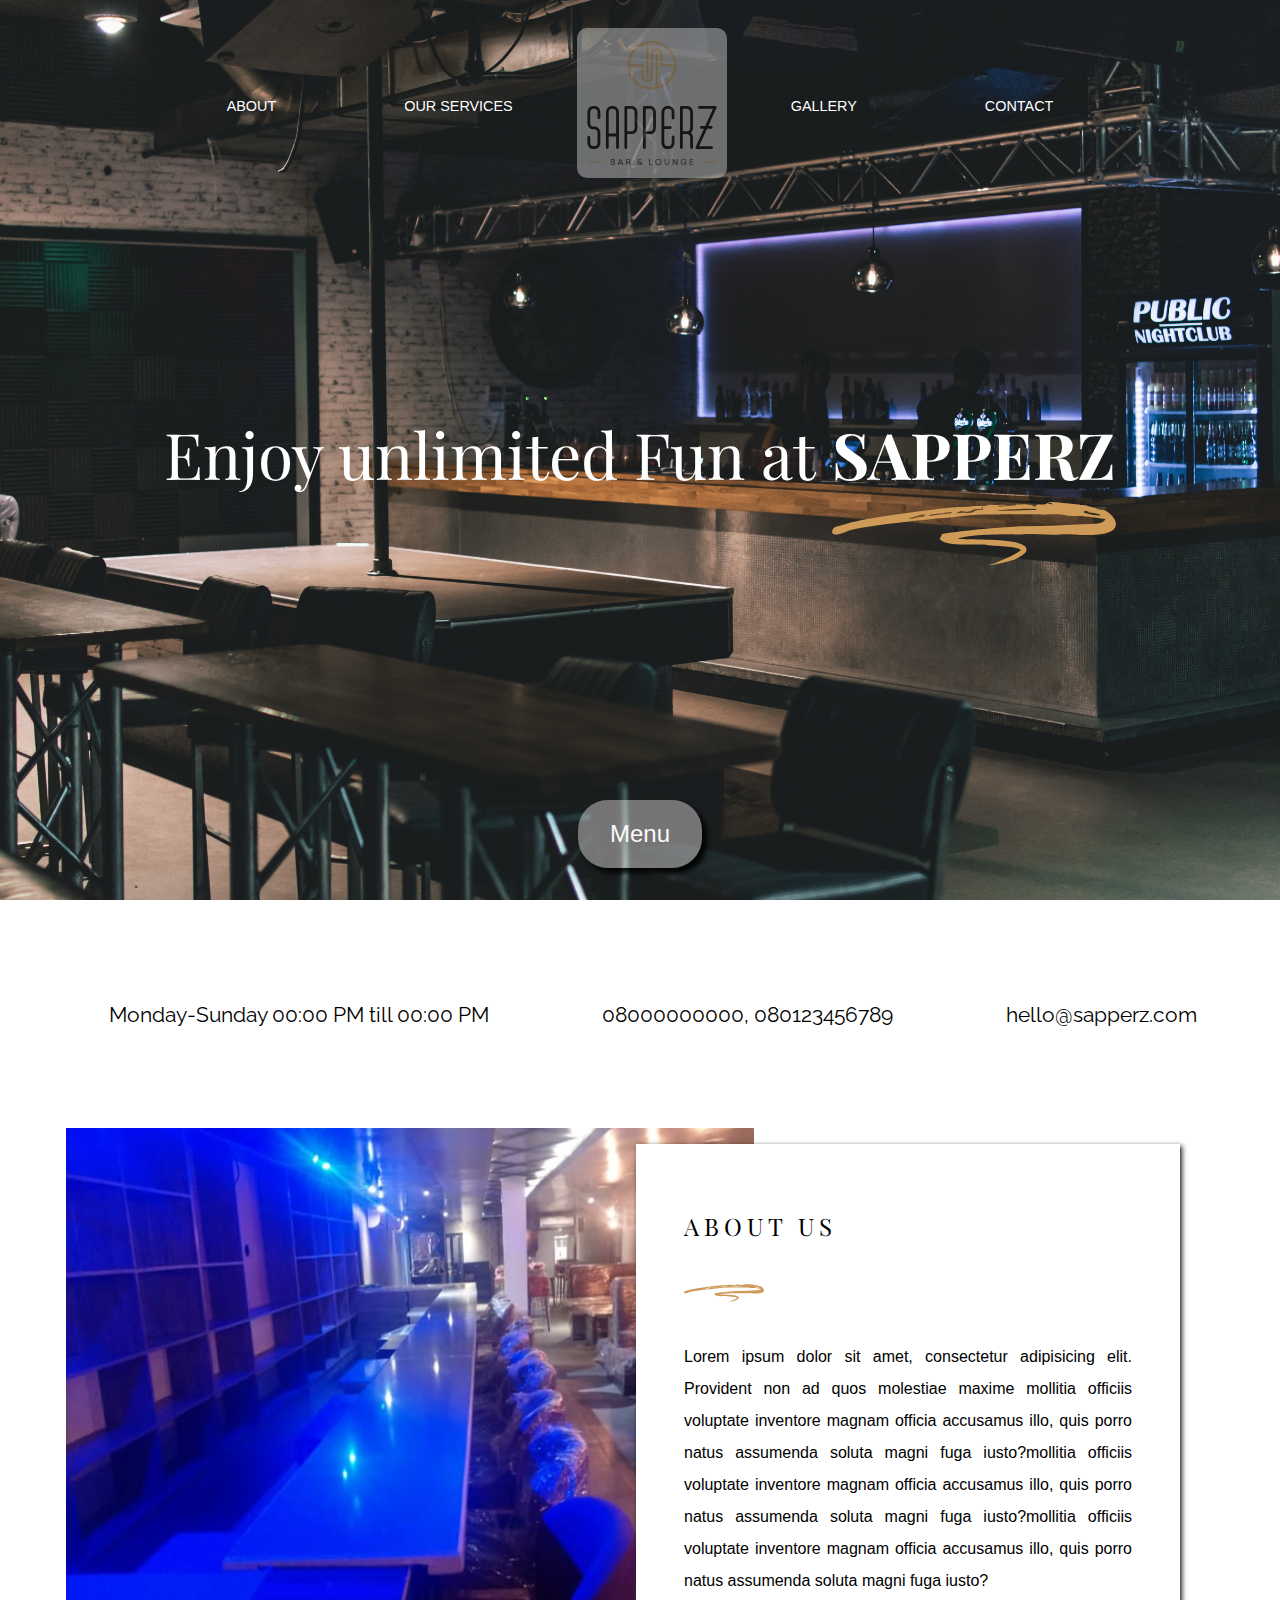
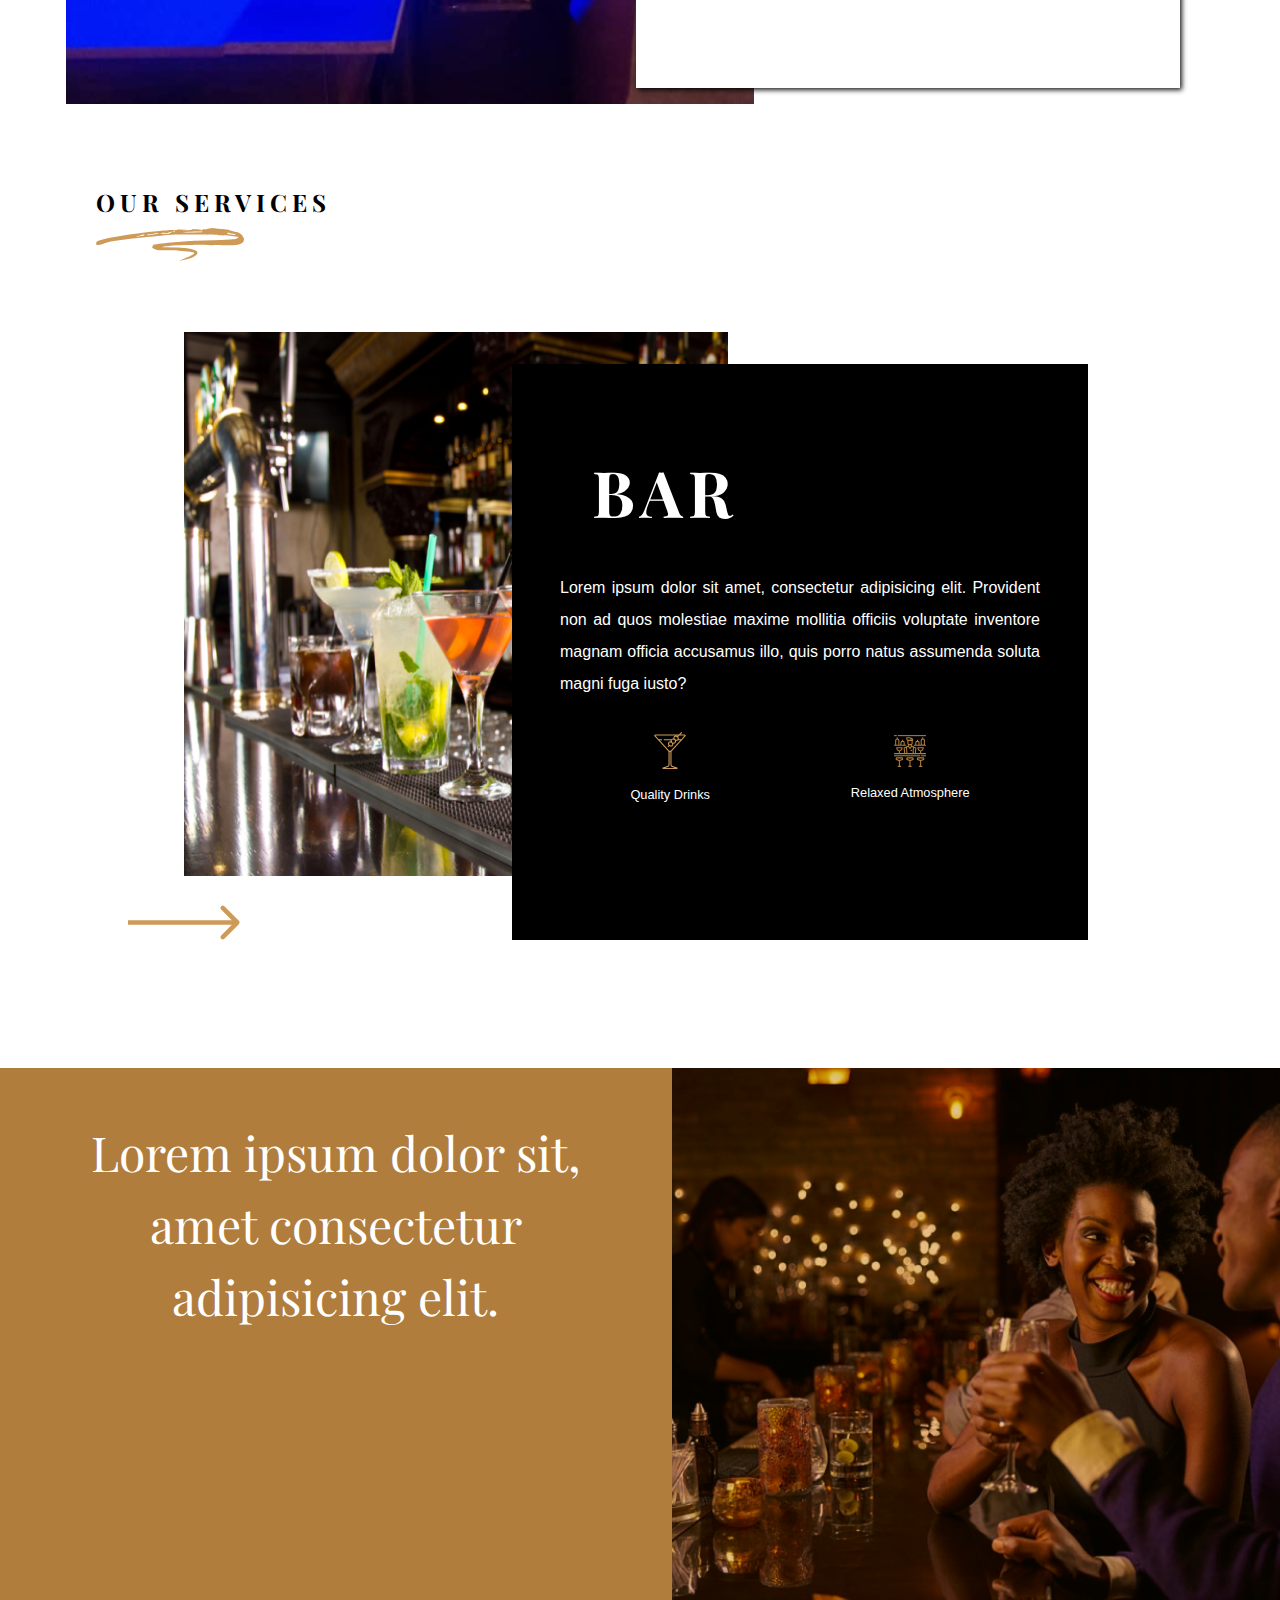
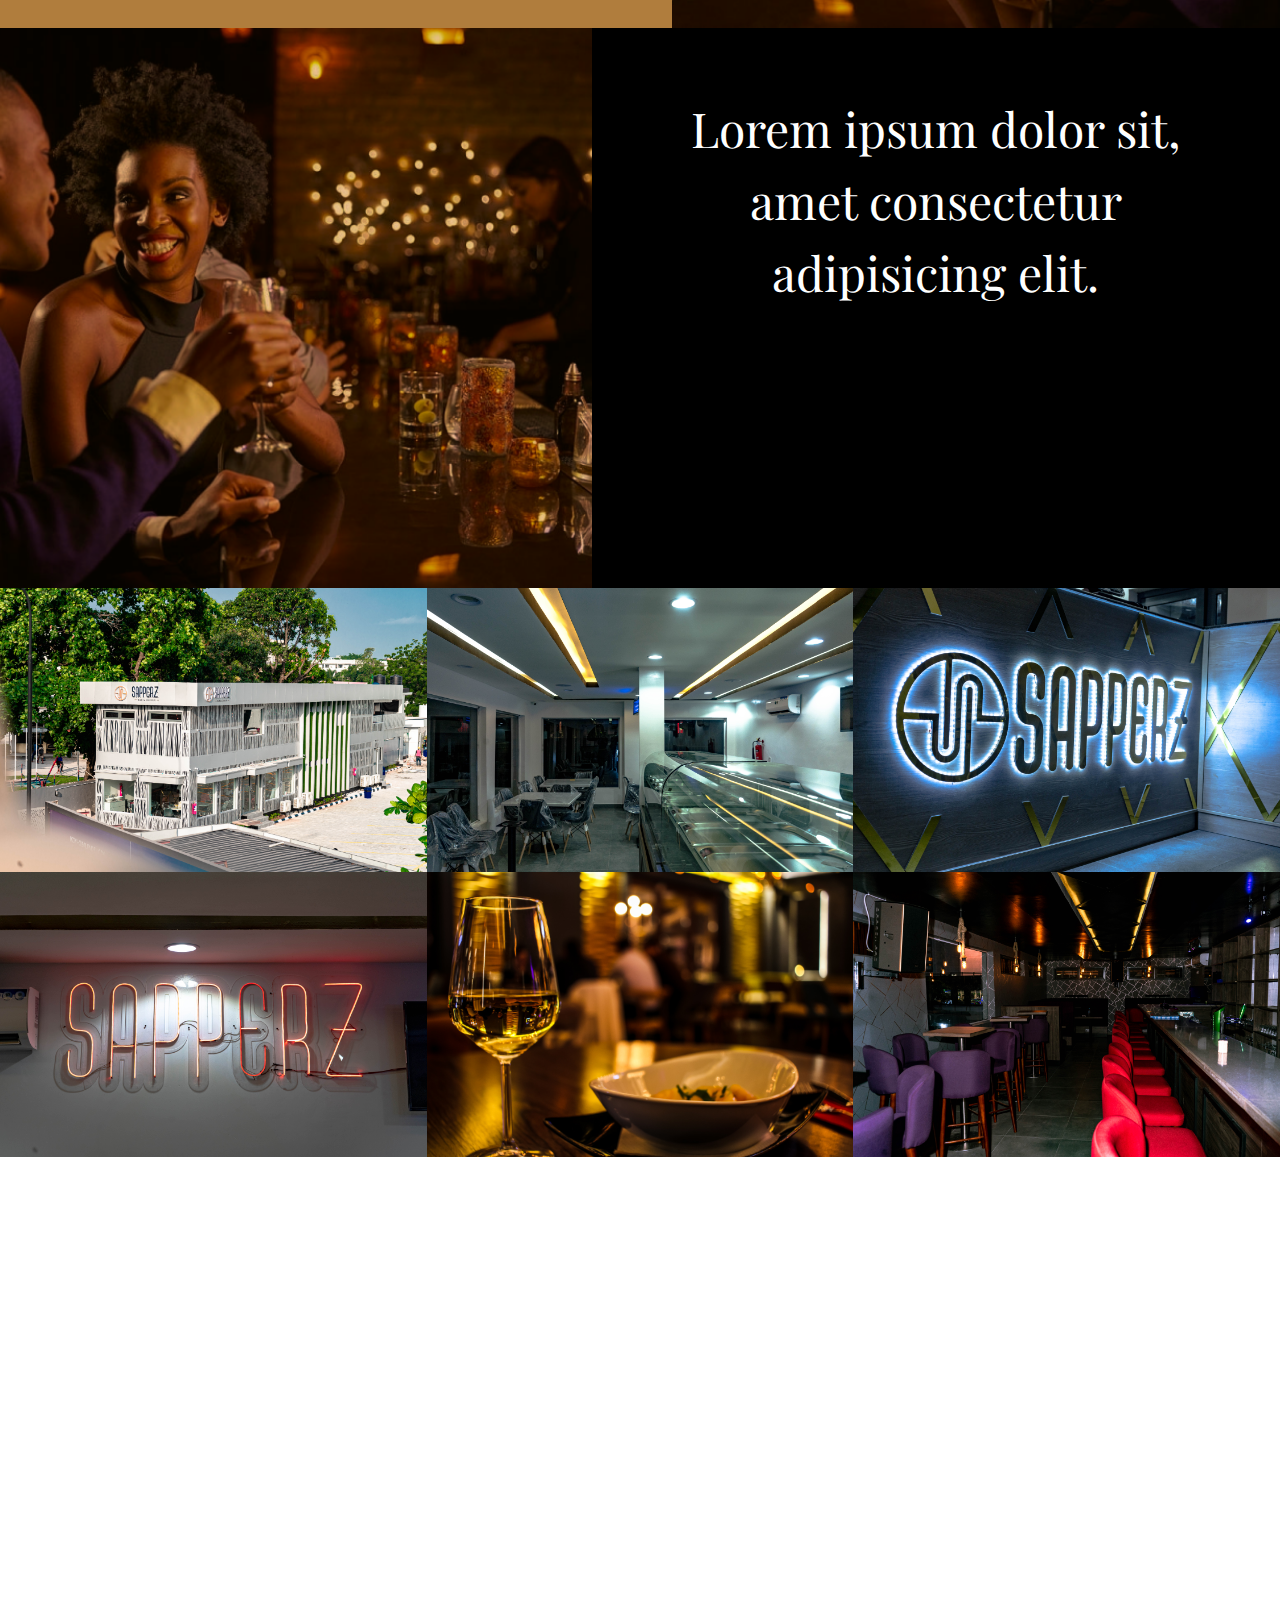
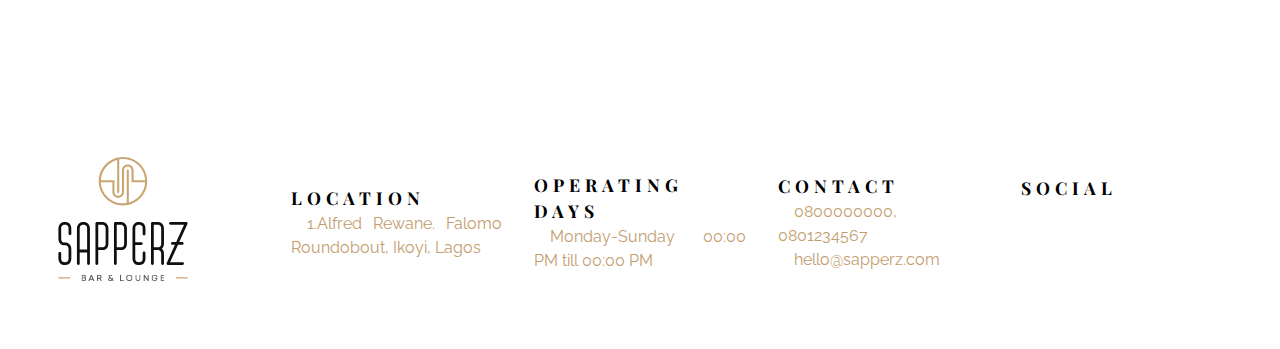
==== commit 2fb810cf: "Added Menu Page" ====
--- a/index.html
+++ b/index.html
@@ -37,8 +37,8 @@
                     <div class="desktop-logo">
                         <a href="#"><img src="/Imagess/sappers-logo.svg" alt="" class="logo"></a>
                     </div>
-                    <a href="#page4">GALLERY</a>
-                    <a href="#page5">CONTACT</a>
+                    <a href="#page5">GALLERY</a>
+                    <a href="#page6">CONTACT</a>
                 </div>
 
             </nav>
@@ -53,6 +53,13 @@
                     <img src="/Imagess/Welcome-Back.svg" alt="">
                 </div>
             </div>
+        </div>
+
+
+        <div class="header-button">
+
+            <a href="menu.html" class="button">Menu</a>
+            
         </div>
 
     </header>
@@ -123,6 +130,7 @@
 
         <img class="arrow-icon" src="/Imagess/Arrow 1 (1).svg" alt="">
     </section>
+
     <!-- ===================================================================================================== -->
     <section class="Image-text">
         <p>Lorem ipsum dolor sit, amet consectetur adipisicing elit.</p>
@@ -142,7 +150,7 @@
 
 
     <!-- =============================Gallery================================================================= -->
-    <section id="page4" class="gallery ">
+    <section id="page5" class="gallery ">
 
 
         <div class="gallery-collection">
@@ -172,7 +180,7 @@
     </section>
 
     <!-- =========================Contact Page============================================= -->
-    <footer id="page5" class="contact-page ">
+    <footer id="page6" class="contact-page ">
         <div class="logo-part">
             <a href="#"><img src="/Imagess/sappers-logo.svg" alt="" class="logo-1"></a>
         </div>
--- a/CSS/style.css
+++ b/CSS/style.css
@@ -54,6 +54,7 @@
     height: 40rem;
 }
 
+
 .nav-icons{
     display: flex;
     flex-flow: nowrap row;
@@ -77,6 +78,21 @@
 
 }
 
+.menu-logo{
+    width: 150px;
+    height: 150px;
+    border-radius: 10px;
+
+}
+
+.menu-logo1{
+    width: 150px;
+    height: 150px;
+    border-radius: 30px;
+    background-color: tan;
+
+}
+
 .logo-1{
     width: 150px;
     height: 150px;
@@ -95,6 +111,27 @@
     }
 
     .mobile-logo{
+        display: none;
+
+    }
+
+    div.nav-icons > a{
+        padding: 5rem 4rem;
+        
+    }
+}
+
+.desktop-logo1{
+    display: none;
+
+}
+
+@media only screen and (min-width: 760px){
+    .desktop-logo1{
+        display: block;
+    }
+
+    .mobile-logo1{
         display: none;
 
     }
@@ -172,6 +209,42 @@
         font-family: 'Playfair Display';
     }
 }
+
+.header-button{
+    position: absolute;
+    bottom: 2rem;
+    display: flex;
+    flex-flow: column nowrap;
+    justify-content: center;
+    align-items: center;
+    z-index: 3;
+    width: 100%;
+}
+
+.button{
+    background:rgba(255, 251, 251 ,0.4);
+    color: rgb(252, 250, 250);
+    font-weight: 500;
+    font-size: 1.5rem;
+    padding: 1rem 2rem;
+    border: 300px;
+    border-radius: 30px;
+    box-shadow: 5px 5px 5px rgba(0, 0, 0, 0.9);
+    transition: 400ms all ease-out;
+}
+
+.button1{
+    background:rgba(255, 251, 251 ,0.4);
+    color: tan;
+    font-weight: 500;
+    font-size: 1.5rem;
+    padding: 0.5rem 1rem;
+    border: 300px;
+    border-radius: 30px;
+    box-shadow: 5px 5px 5px rgba(0, 0, 0, 0.9);
+    transition: 400ms all ease-out;
+}
+
 
 /* -------------------MiniContact---------------------------- */
 .mini-con{
@@ -230,6 +303,7 @@
     font-weight: 400;
     padding-bottom: 0.5rem;
     font-family: 'Playfair Display';
+    letter-spacing: 5px;
     
 }
 
@@ -287,6 +361,7 @@
     font-family: 'Playfair Display', serif;
     font-size: 1.5rem;
     padding-bottom: 0.5rem;
+    letter-spacing: 5px;
 }
 
 
@@ -393,6 +468,7 @@
  
     font-size: 4rem;
     padding: 2rem;
+    letter-spacing: 6px;
 }
 
 }
@@ -571,6 +647,7 @@
     font-size: 1.1rem;
     font-family: 'Playfair Display', serif;
     text-align: justify;
+    letter-spacing: 5px;
     
 }
 
@@ -593,17 +670,20 @@
     justify-content: center;
 }
 
-
-
 div.social-i {
     display: flex;
     flex-direction: row ;
     font-size: 1.5rem;
 }
 
+div.social{
+    padding-bottom: 3rem;
+}
+
 div.social-i :hover{
     cursor: pointer;
 }
+
 @media only screen and (min-width: 760px) {
     .contact-page div{
         width: 30vw;
@@ -635,9 +715,6 @@
     width: 50px;
     height: 50px;
     background-color: #F8F8F8;
-  
-    
-    
 }
 
   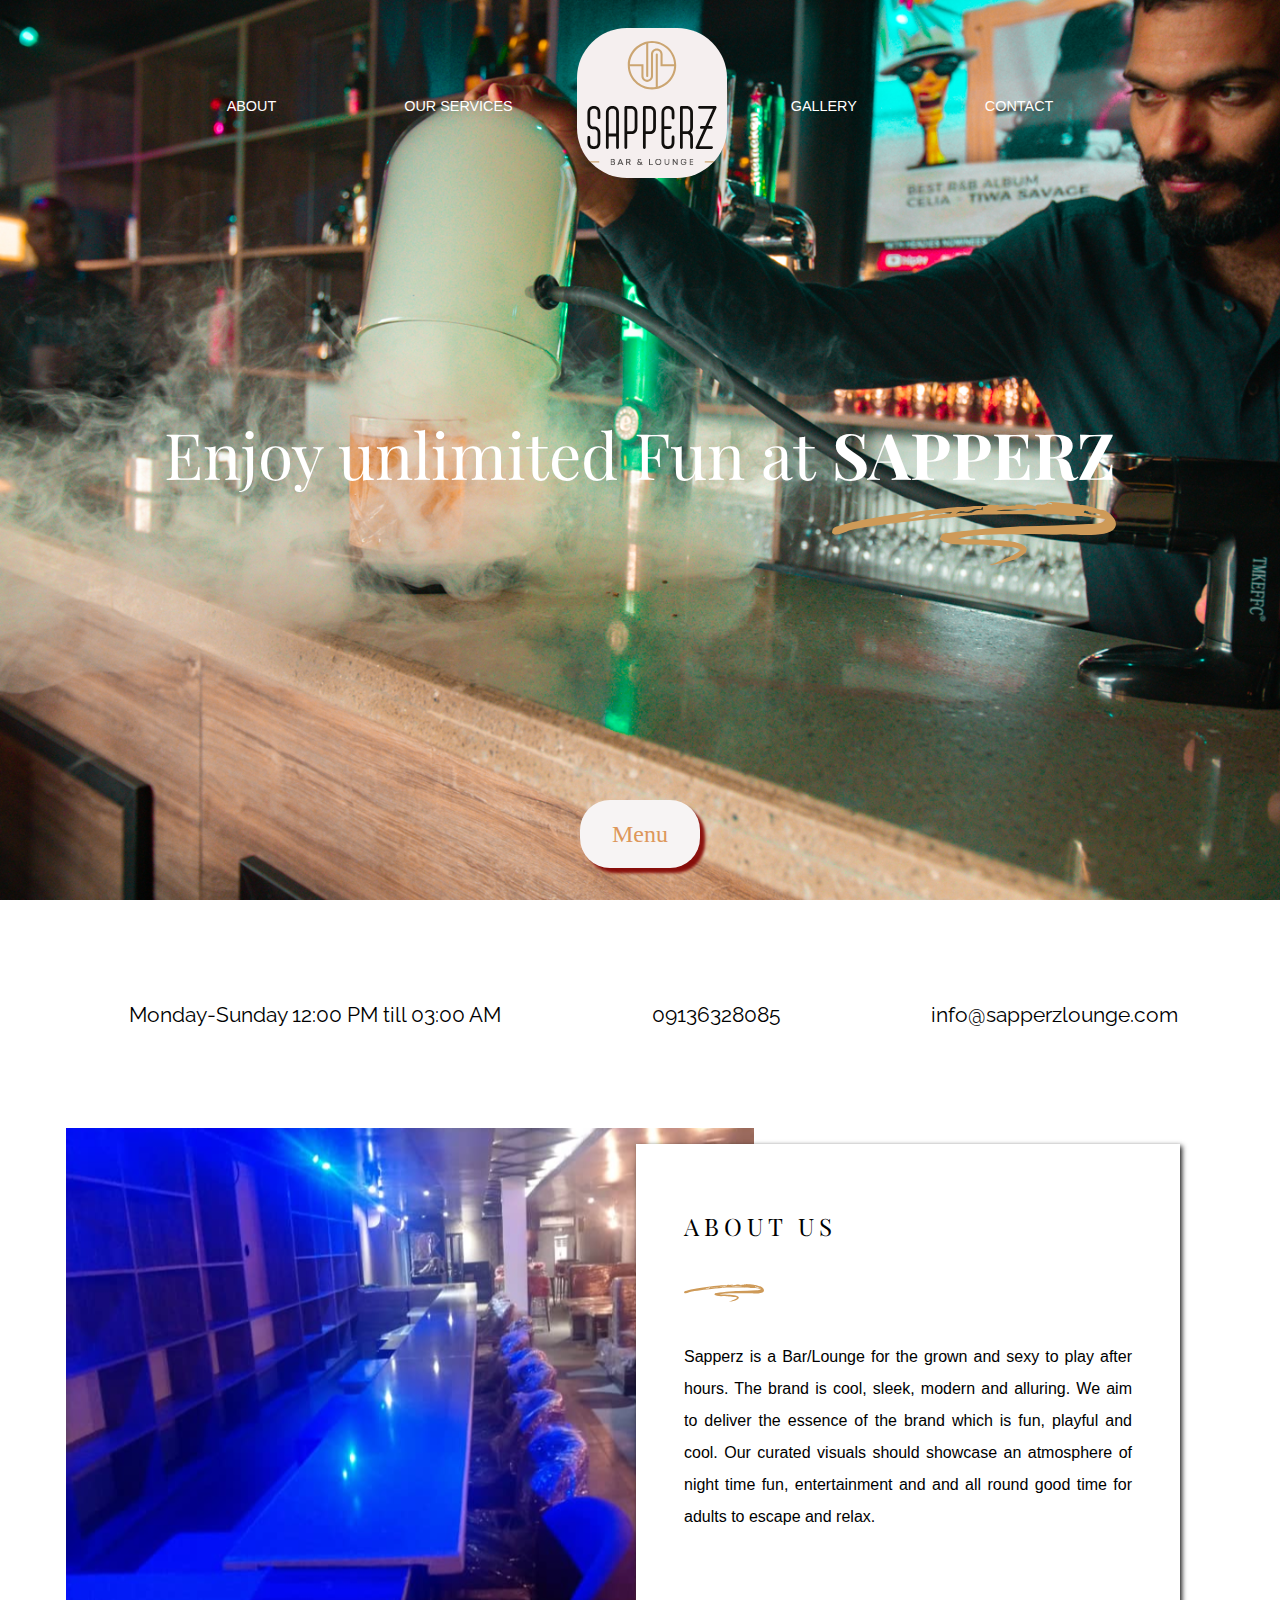
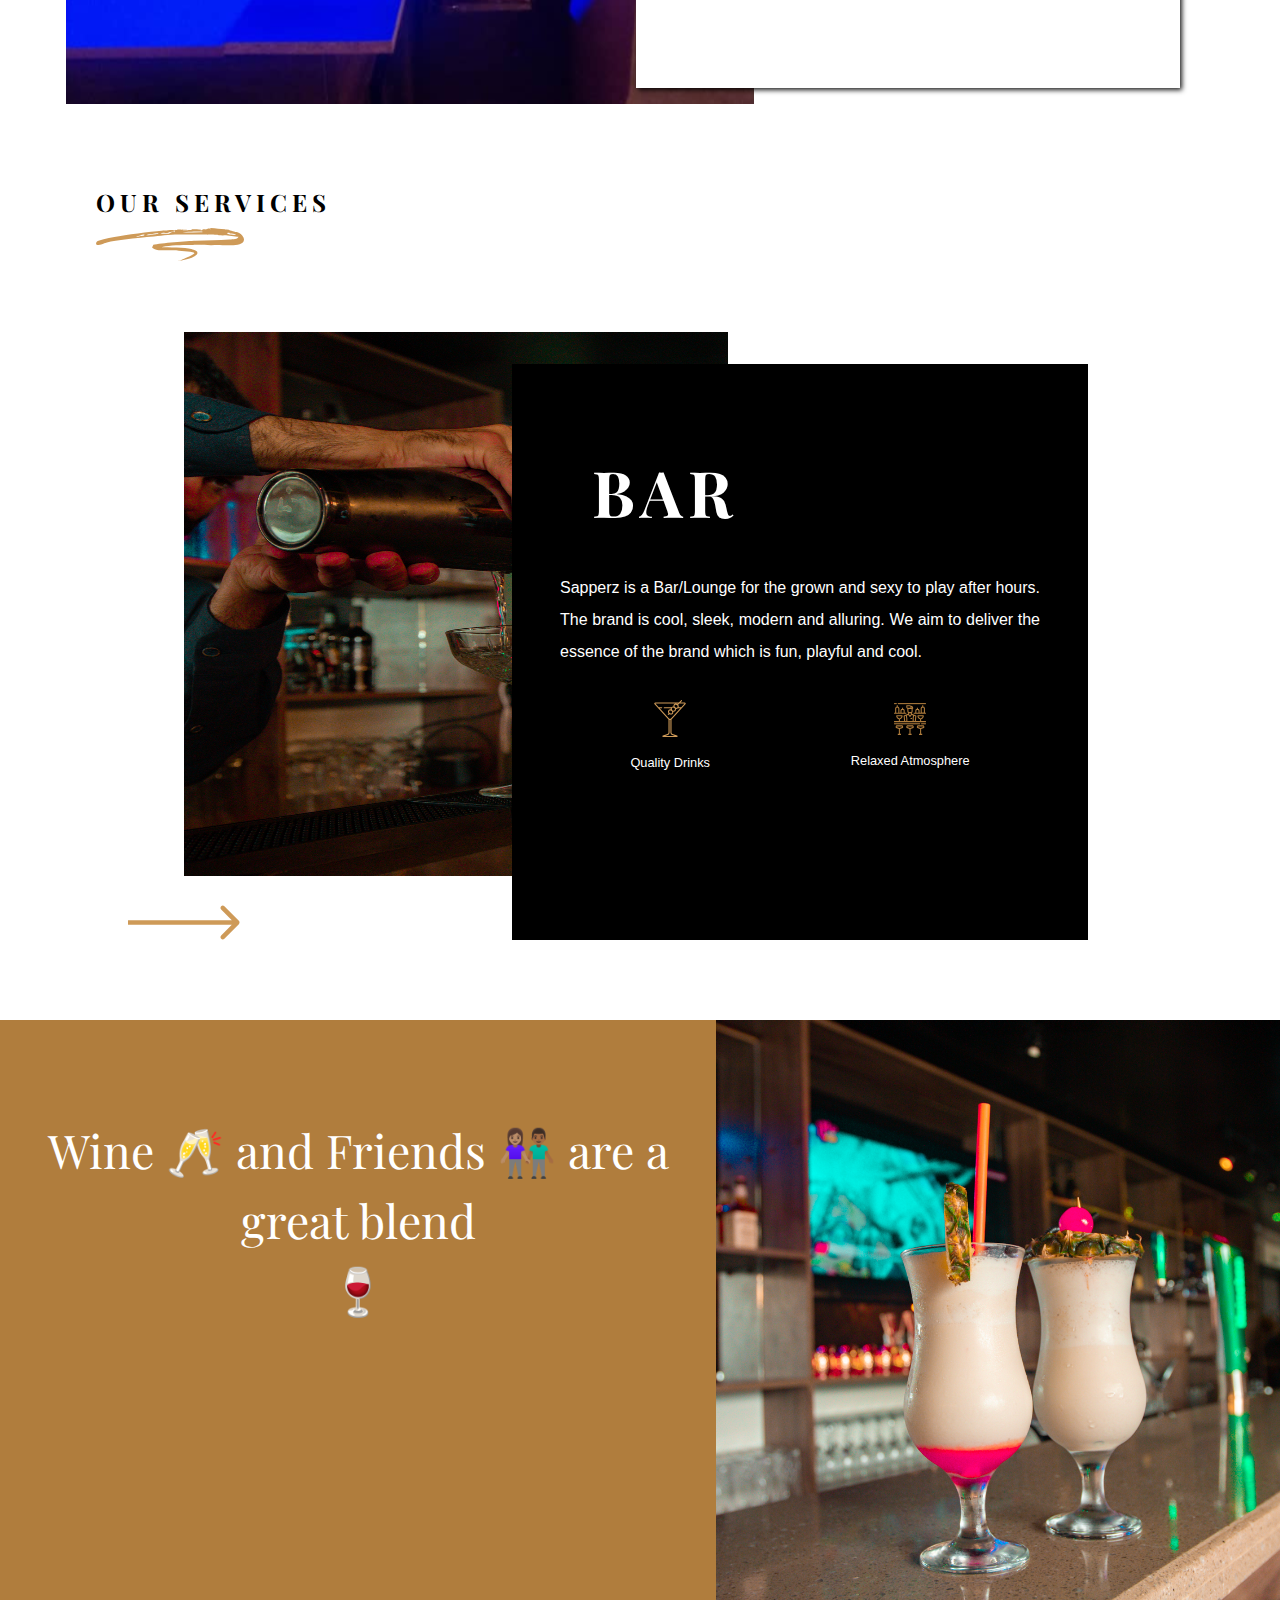
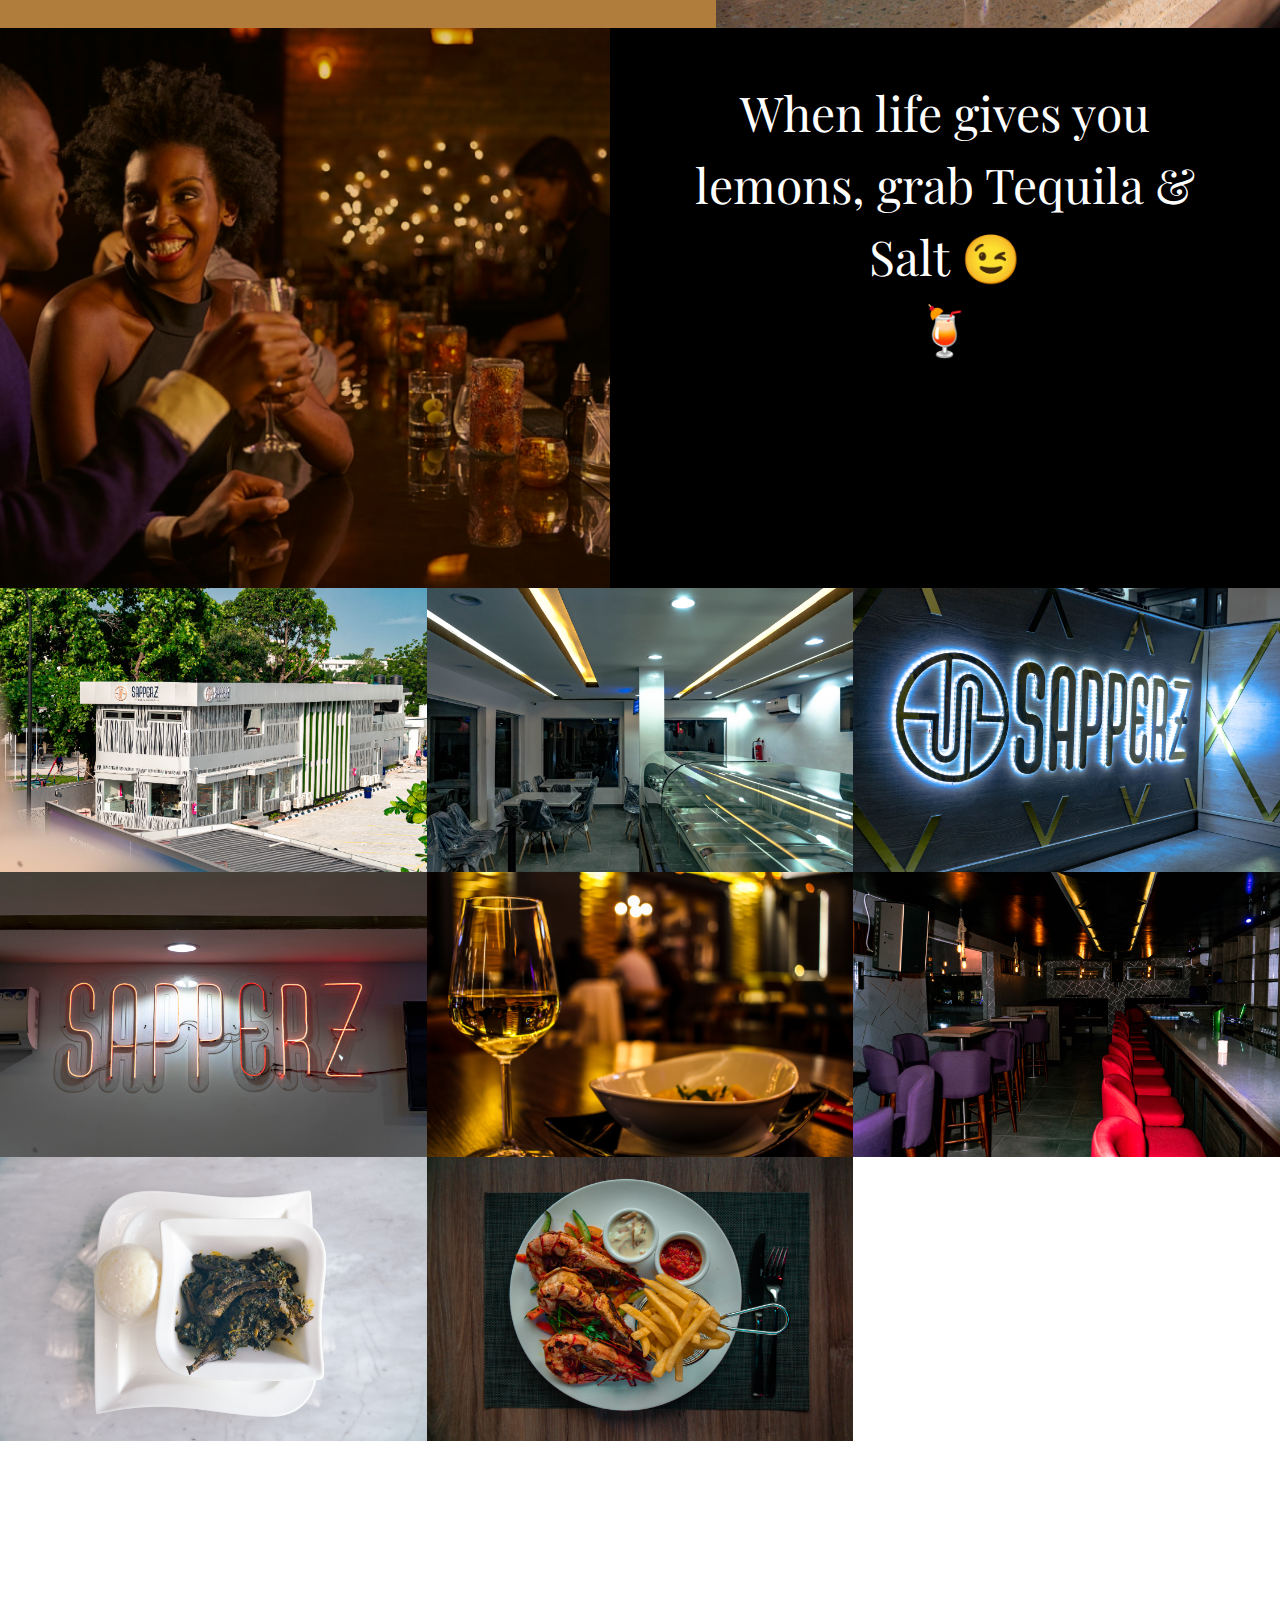
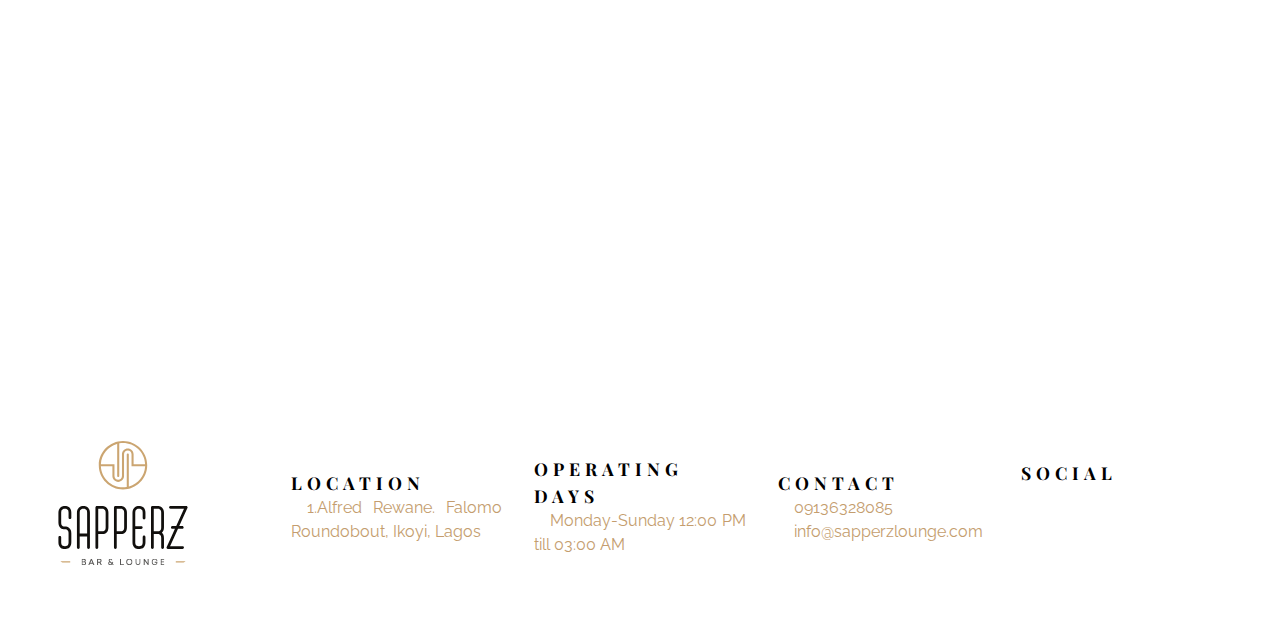
==== commit 984a4ffb: "Modified Pages" ====
--- a/index.html
+++ b/index.html
@@ -22,7 +22,7 @@
 <body>
     <header class="header">
         <div class="image-wrap">
-            <img class="navbar-image" src="/Imagess/pexels-sindre-strøm-1398266.jpg" alt="Bar Image">
+            <img class="navbar-image" src="/Imagess/DSC07888.jpg" alt="Bar Image">
         </div>
 
         <div class="nav-area">
@@ -67,9 +67,9 @@
     <!-- ==============================Mini Contact Section================================== -->
     <section class="mini-contact container row">
         <div class="mini-con">
-            <p><i class="far fa-clock"></i>&nbsp Monday-Sunday 00:00 PM till 00:00 PM</p>
-            <p><i class="fas fa-phone-alt"></i>&nbsp 08000000000, 080123456789</p>
-            <p><i class="far fa-envelope"></i>&nbsp hello@sapperz.com</p>
+            <p><i class="far fa-clock"></i>&nbsp Monday-Sunday 12:00 PM till 03:00 AM</p>
+            <p><i class="fas fa-phone-alt"></i>&nbsp 09136328085</p>
+            <p><i class="far fa-envelope"></i>&nbsp info@sapperzlounge.com</p>
         </div>
     </section>
 
@@ -82,13 +82,9 @@
             <img src="/Imagess/Welcome-Back.svg" alt="">
 
             <p>
-                Lorem ipsum dolor sit amet, consectetur adipisicing elit. Provident non ad quos molestiae maxime
-                mollitia officiis voluptate inventore magnam officia accusamus illo, quis porro natus assumenda
-                soluta magni fuga iusto?mollitia officiis voluptate inventore magnam officia accusamus illo, quis porro
-                natus assumenda
-                soluta magni fuga iusto?mollitia officiis voluptate inventore magnam officia accusamus illo, quis porro
-                natus assumenda
-                soluta magni fuga iusto?
+                Sapperz is a Bar/Lounge for the grown and sexy to play after hours. The brand is cool, sleek, modern and alluring.
+                We aim to deliver the essence of the brand which is fun, playful and cool. Our curated visuals should showcase an atmosphere of 
+                night time fun, entertainment and and all round good time for adults to escape and relax.
             </p>
         </div>
 
@@ -107,9 +103,9 @@
 
             <h1>BAR</h1>
 
-            <p>Lorem ipsum dolor sit amet, consectetur adipisicing elit. Provident non ad quos molestiae maxime
-                mollitia officiis voluptate inventore magnam officia accusamus illo, quis porro natus assumenda
-                soluta magni fuga iusto?
+            <p>
+                Sapperz is a Bar/Lounge for the grown and sexy to play after hours. The brand is cool, sleek, modern and alluring.
+                We aim to deliver the essence of the brand which is fun, playful and cool. 
             </p>
             <div class="service-icons">
                 <div class="glass-icon">
@@ -133,7 +129,8 @@
 
     <!-- ===================================================================================================== -->
     <section class="Image-text">
-        <p>Lorem ipsum dolor sit, amet consectetur adipisicing elit.</p>
+        <p>Wine 🥂 and Friends 👩🏽‍🤝‍👨🏾 are a great blend <br> 🍷
+        </p>
 
         <div id="text-image"></div>
     </section>
@@ -144,7 +141,7 @@
     <section class="Image-txt">
         <div id="txt-image"></div>
 
-            <p>Lorem ipsum dolor sit, amet consectetur adipisicing elit.</p>
+            <p>When life gives you lemons, grab Tequila & Salt 😉 <br> 🍹</p>
     </section>
 
 
@@ -164,6 +161,8 @@
             <img class="gallery-images" src="/Imagess/DSC07305.jpg" alt="">
             <img class="gallery-images" src="/Imagess/pexels-creative-vix-370984.jpg" alt="">
             <img class="gallery-images" src="/Imagess/DSC07269.jpg" alt="">
+            <img class="gallery-images" src="/Imagess/DSC07735.jpg" alt="">
+            <img class="gallery-images" src="/Imagess/DSC07936.jpg" alt="">
 
         </div>
     </section>
@@ -192,20 +191,20 @@
 
         <div class="operating-days">
             <h1>OPERATING DAYS</h1>
-            <p><i style="color: #c49d6e;" class="far fa-clock"></i>Monday-Sunday 00:00 PM till 00:00 PM</p>
+            <p><i style="color: #c49d6e;" class="far fa-clock"></i>Monday-Sunday 12:00 PM till 03:00 AM</p>
         </div>
 
         <div class="contact">
             <h1>CONTACT</h1>
-            <p><i style="color: #c49d6e;" class="fas fa-phone-alt"></i>0800000000, 0801234567</p>
-            <p><i class="far fa-envelope"></i>hello@sapperz.com</p>
+            <p><i style="color: #c49d6e;" class="fas fa-phone-alt"></i>09136328085</p>
+            <p><i class="far fa-envelope"></i>info@sapperzlounge.com</p>
         </div>
 
         <div class="social">
             <h1>SOCIAL</h1>
             <div class="social-i">
                 <p><a style="color: #c49d6e;" href=""><i class="fab fa-facebook"></i></a></p>
-                <p><a style="color: #c49d6e;" href=""><i class="fab fa-instagram"></i></a></p>
+                <p><a style="color: #c49d6e;" href="https://www.instagram.com/sapperzlounge/"><i class="fab fa-instagram"></i></a></p>
                 <p><a style="color: #c49d6e;" href=""><i class="fab fa-twitter-square"></i></a></p>
             </div>
         </div>
--- a/CSS/style.css
+++ b/CSS/style.css
@@ -72,23 +72,23 @@
 .logo{
     width: 150px;
     height: 150px;
-    border-radius: 10px;
-    background-color: silver;
-    opacity: 0.5;
+    border-radius: 50px;
+    background-color: rgb(245, 239, 239);
+    /* opacity: 0.5; */
 
 }
 
 .menu-logo{
     width: 150px;
     height: 150px;
-    border-radius: 10px;
+    border-radius: 50px;
 
 }
 
 .menu-logo1{
     width: 150px;
     height: 150px;
-    border-radius: 30px;
+    border-radius: 50px;
     background-color: tan;
 
 }
@@ -96,7 +96,7 @@
 .logo-1{
     width: 150px;
     height: 150px;
-    border-radius: 10px;
+    border-radius: 50px;
 
 }
 
@@ -126,7 +126,7 @@
 
 }
 
-@media only screen and (min-width: 760px){
+@media only screen and (min-width: 1120px){
     .desktop-logo1{
         display: block;
     }
@@ -222,26 +222,28 @@
 }
 
 .button{
-    background:rgba(255, 251, 251 ,0.4);
-    color: rgb(252, 250, 250);
+    background:rgba(247, 244, 244);
+    color: #dd975a;
     font-weight: 500;
     font-size: 1.5rem;
+    font-family: fantasy;
     padding: 1rem 2rem;
     border: 300px;
     border-radius: 30px;
-    box-shadow: 5px 5px 5px rgba(0, 0, 0, 0.9);
+    box-shadow: 5px 5px 3px rgba(130, 0, 0, 0.9);
     transition: 400ms all ease-out;
 }
 
 .button1{
-    background:rgba(255, 251, 251 ,0.4);
+    background: #f3f7f6;
     color: tan;
-    font-weight: 500;
+    font-weight: 700;
     font-size: 1.5rem;
-    padding: 0.5rem 1rem;
+    font-family: fantasy;
+    padding: 1rem 2rem;
     border: 300px;
     border-radius: 30px;
-    box-shadow: 5px 5px 5px rgba(0, 0, 0, 0.9);
+    box-shadow: 5px 5px 3px rgba(130, 0, 0, 0.9);
     transition: 400ms all ease-out;
 }
 
@@ -368,7 +370,7 @@
 
 .services-page{
     height: 36rem;
-    background-image: url('/Imagess/serviceee.jpg');
+    background-image: url('/Imagess/DSC07896.jpg');
     background-repeat: no-repeat ;
     background-size: 80% 40rem;
     background-position: 0 2rem;
@@ -476,7 +478,7 @@
 /* *********************** Image ******************** */
 
 .Image-text{
-    padding-top: 5rem;
+    padding-top: 2rem;
     margin: 3rem 0 0;
     width: 100vw;
 }
@@ -494,7 +496,7 @@
 #text-image{
     width: 100%;
     height: 20rem;
-    background: url("/Imagess/image-img.png");
+    background: url("/Imagess/DSC07856.jpg");
     background-position: center;
     background-size: cover;
     max-width: 100vw;
@@ -502,7 +504,7 @@
 
 }
 
-@media only screen and (min-width: 760px) {
+@media only screen and (min-width: 600px) {
     .Image-text{
         display: flex;
         height: 40rem;
@@ -510,12 +512,12 @@
     }
 
     #text-image{
-        width: 100%;
-        background: url("/Imagess/image-img.png");
+        width: 60%;
+        background: url("/Imagess/DSC07856.jpg");
         background-position: center;
         background-size: cover;
         max-width: 100vw;
-        height: 35rem;
+        height: 38rem;
 
         
     
@@ -527,8 +529,8 @@
         font-family: 'Playfair Display', serif;
         text-align: center;
         color: #fff;
-        padding: 3rem;
-        font-size: 3rem;
+        padding: 6rem 2.5rem 1rem;
+        font-size: 2.9rem;
     }
 
 }
@@ -544,7 +546,7 @@
     color: #fff;
     font-size: 2rem;
     height: 20rem;
-    padding: 5rem 0;
+    padding: 4rem 0;
     background-color: #000;
     font-family: 'Playfair Display', serif;
 }
@@ -559,7 +561,7 @@
     
 
 }
-@media only screen and (min-width: 760px) {
+@media only screen and (min-width: 600px) {
     .Image-txt{
         display: flex;
         flex-wrap: nowrap row;
@@ -568,7 +570,7 @@
 
     #txt-image{
         height: 35rem;
-        width: 100%;
+        width: 90%;
         background: url("/Imagess/image-img2.png");
         background-position: center;
         background-size: cover;
@@ -580,7 +582,7 @@
         color: #fff;
         font-size: 3rem;
         height: 35rem;
-        padding: 4rem;
+        padding: 3rem;
         background-color: #000;
         font-family: 'Playfair Display', serif;
     }
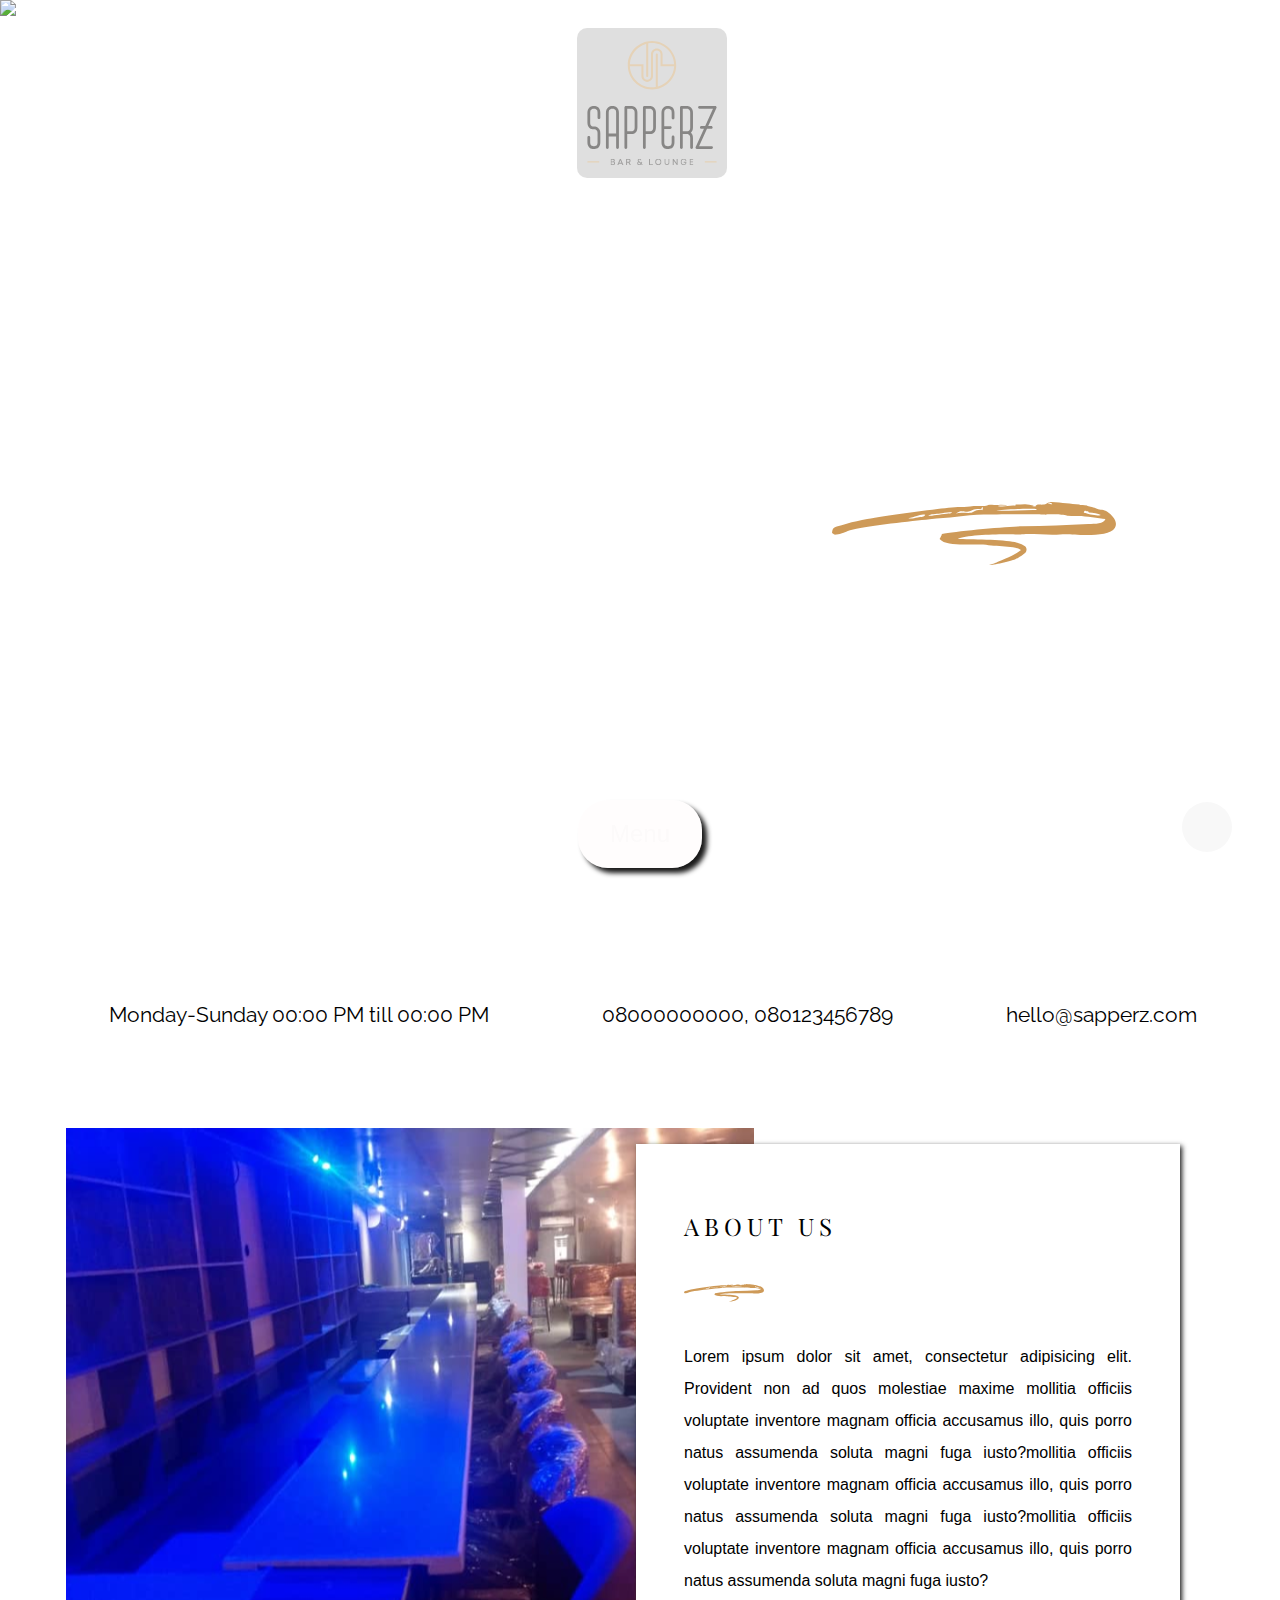
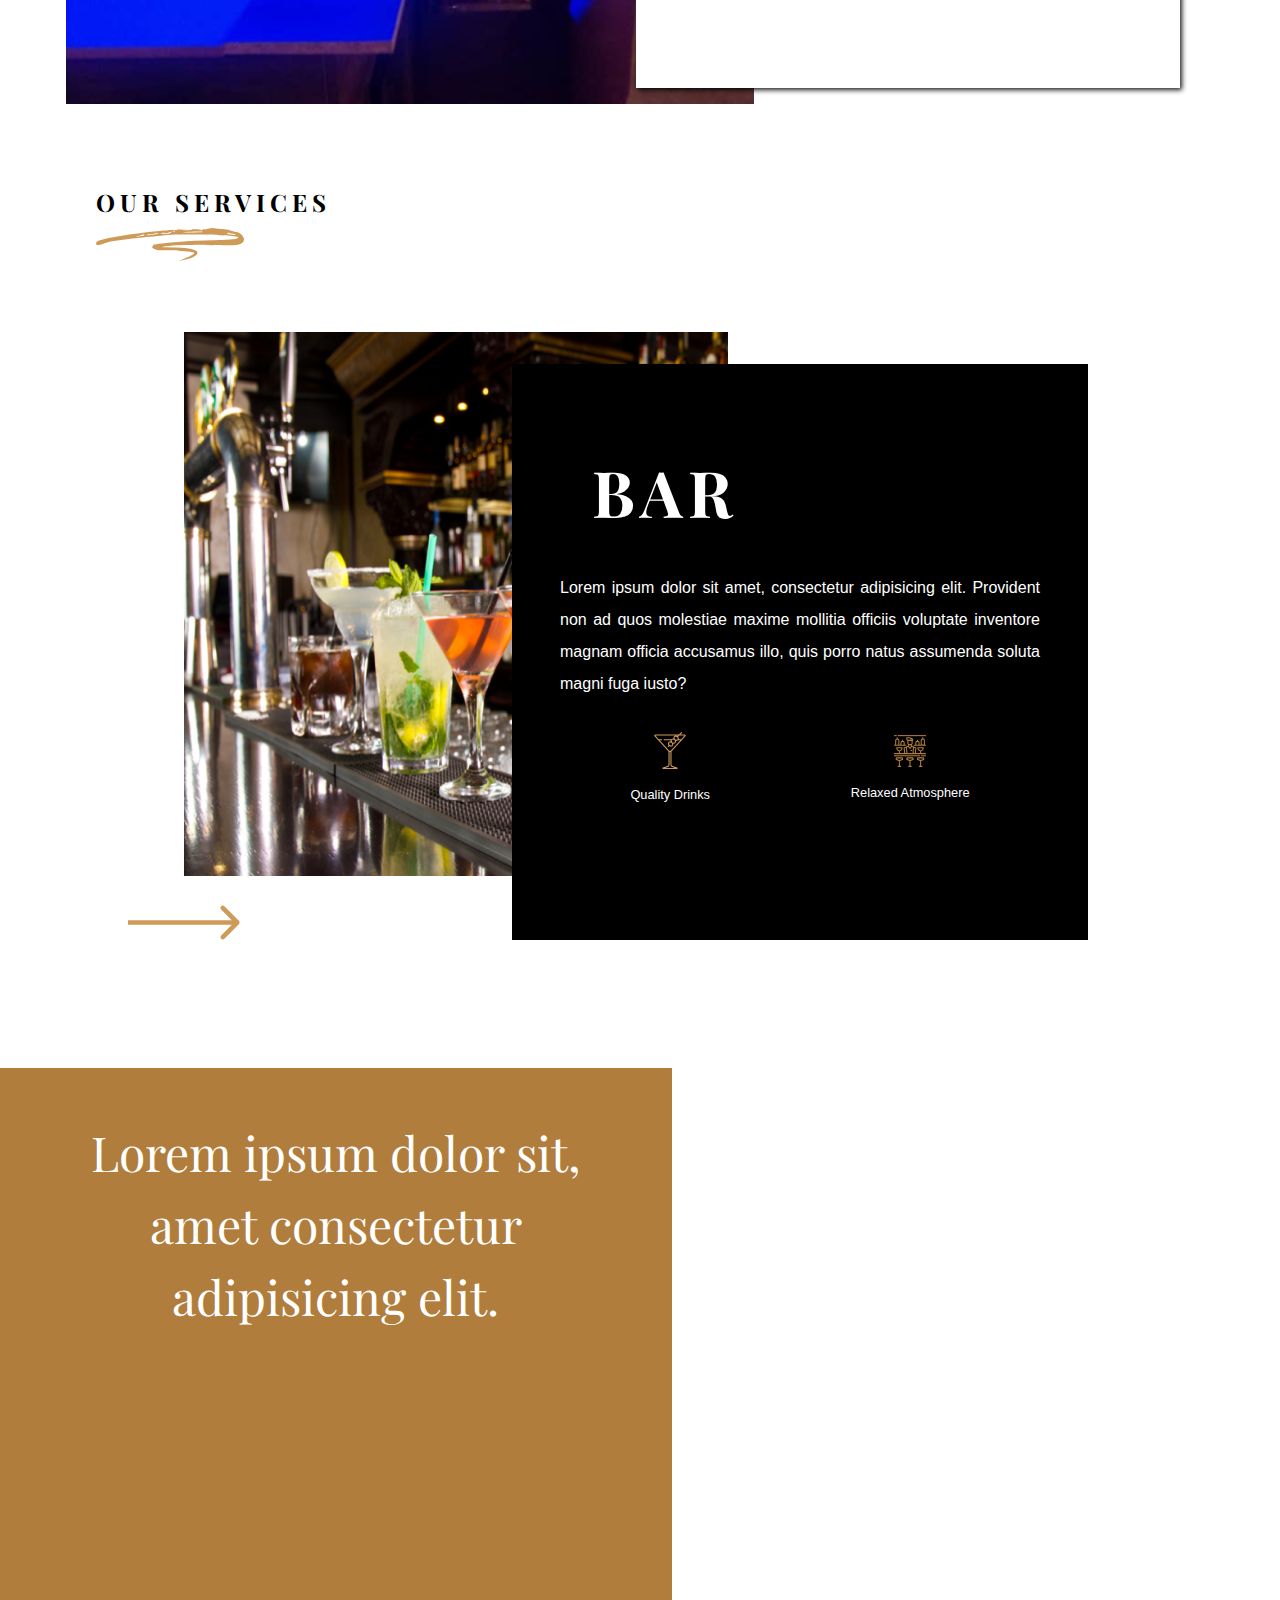
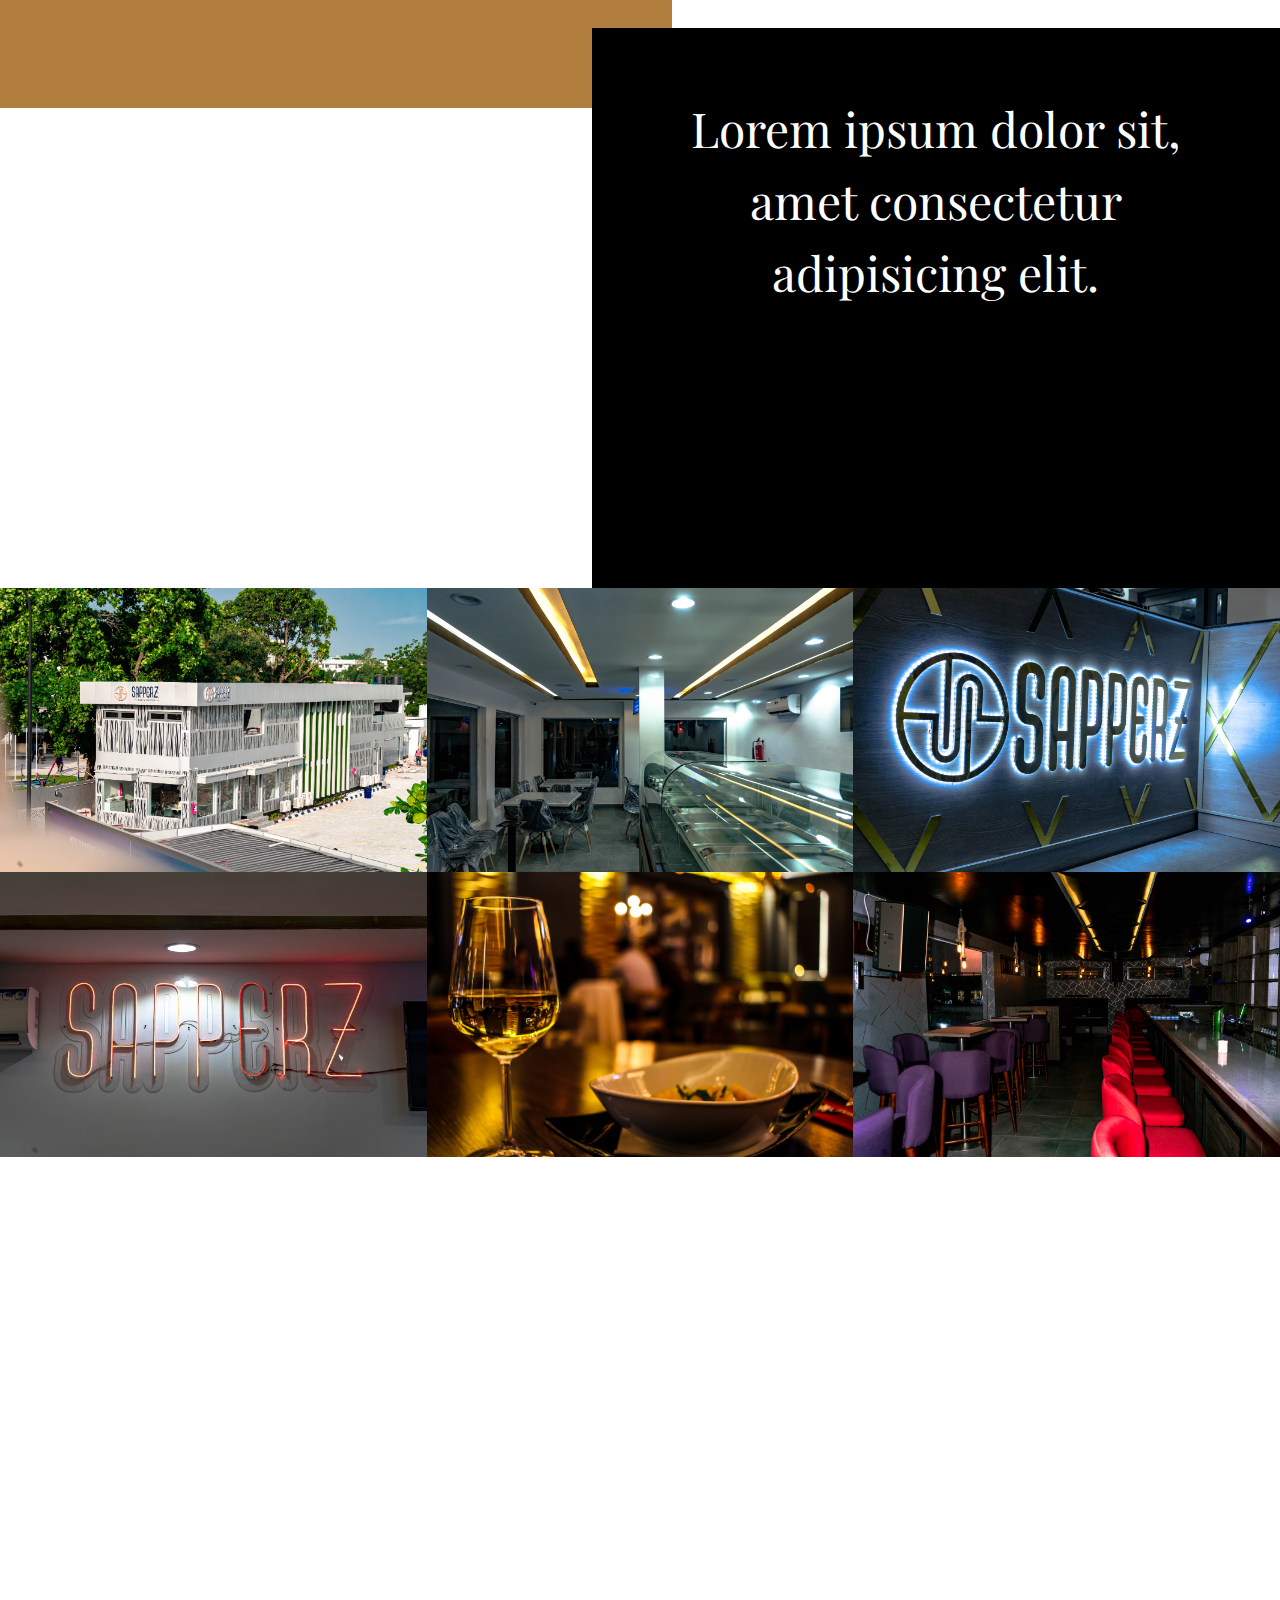
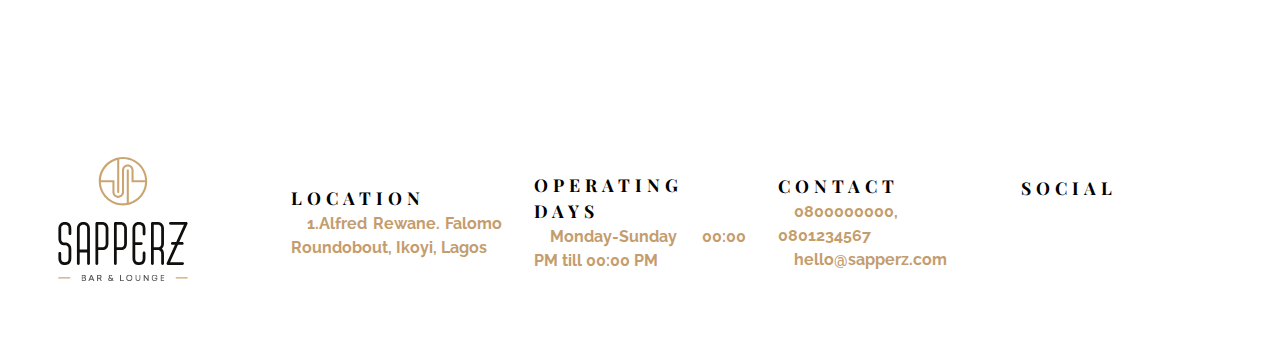
==== commit 454b183b: "initial commit to menu page" ====
--- a/index.html
+++ b/index.html
@@ -6,7 +6,7 @@
     <meta http-equiv="X-UA-Compatible" content="ie-edge">
     <meta name="viewport" content="width=device-width, initial-scale=1, shrink-to-fit=no">
 
-    <link rel="stylesheet" href="/CSS/style.css">
+    <link rel="stylesheet" href="CSS/style.css">
     <script src="https://kit.fontawesome.com/c37d014110.js" crossorigin="anonymous"></script>
     <link rel="preconnect" href="https://fonts.gstatic.com">
     <link
@@ -16,26 +16,27 @@
     <link rel="preconnect" href="https://fonts.gstatic.com">
     <link href="https://fonts.googleapis.com/css2?family=Castoro&family=Raleway:wght@100&display=swap" rel="stylesheet">
     <link href="https://fonts.googleapis.com/css2?family=Castoro&display=swap" rel="stylesheet">
-    <title>Sapperz</title>
+    <title>Sapperz Bar and Lounge</title>
+    <link rel="icon" type="image/x-icon" href="Imagess/sappers-logo.ico" />
 </head>
 
 <body>
     <header class="header">
         <div class="image-wrap">
-            <img class="navbar-image" src="/Imagess/DSC07888.jpg" alt="Bar Image">
+            <img class="navbar-image" src="Imagess/pexels-sindre-strøm-1398266.jpg" alt="Bar Image">
         </div>
 
         <div class="nav-area">
             <nav class="nav-bar container">
                 <div class="mobile-logo">
-                    <a href="#"><img src="/Imagess/sappers-logo.svg" alt="" class="logo"></a>
+                    <a href="#"><img src="Imagess/sappers-logo.svg" alt="" class="logo"></a>
                 </div>
 
                 <div class="nav-icons">
                     <a href="#page2">ABOUT</a>
                     <a href="#page3">OUR SERVICES</a>
                     <div class="desktop-logo">
-                        <a href="#"><img src="/Imagess/sappers-logo.svg" alt="" class="logo"></a>
+                        <a href="#"><img src="Imagess/sappers-logo.svg" alt="" class="logo"></a>
                     </div>
                     <a href="#page5">GALLERY</a>
                     <a href="#page6">CONTACT</a>
@@ -50,7 +51,7 @@
 
                 <div class="welcome-back">
                     <span>SAPPERZ</span>
-                    <img src="/Imagess/Welcome-Back.svg" alt="">
+                    <img src="Imagess/Welcome-Back.svg" alt="">
                 </div>
             </div>
         </div>
@@ -67,9 +68,9 @@
     <!-- ==============================Mini Contact Section================================== -->
     <section class="mini-contact container row">
         <div class="mini-con">
-            <p><i class="far fa-clock"></i>&nbsp Monday-Sunday 12:00 PM till 03:00 AM</p>
-            <p><i class="fas fa-phone-alt"></i>&nbsp 09136328085</p>
-            <p><i class="far fa-envelope"></i>&nbsp info@sapperzlounge.com</p>
+            <p><i class="far fa-clock"></i>&nbsp Monday-Sunday 00:00 PM till 00:00 PM</p>
+            <p><i class="fas fa-phone-alt"></i>&nbsp 08000000000, 080123456789</p>
+            <p><i class="far fa-envelope"></i>&nbsp hello@sapperz.com</p>
         </div>
     </section>
 
@@ -79,12 +80,16 @@
         <div class="about-content">
 
             <h1>ABOUT US</h1>
-            <img src="/Imagess/Welcome-Back.svg" alt="">
+            <img src="Imagess/Welcome-Back.svg" alt="">
 
             <p>
-                Sapperz is a Bar/Lounge for the grown and sexy to play after hours. The brand is cool, sleek, modern and alluring.
-                We aim to deliver the essence of the brand which is fun, playful and cool. Our curated visuals should showcase an atmosphere of 
-                night time fun, entertainment and and all round good time for adults to escape and relax.
+                Lorem ipsum dolor sit amet, consectetur adipisicing elit. Provident non ad quos molestiae maxime
+                mollitia officiis voluptate inventore magnam officia accusamus illo, quis porro natus assumenda
+                soluta magni fuga iusto?mollitia officiis voluptate inventore magnam officia accusamus illo, quis porro
+                natus assumenda
+                soluta magni fuga iusto?mollitia officiis voluptate inventore magnam officia accusamus illo, quis porro
+                natus assumenda
+                soluta magni fuga iusto?
             </p>
         </div>
 
@@ -94,7 +99,7 @@
 
     <div class="service">
         <h1 class="service-h1">OUR SERVICES</h1>
-        <img src="/Imagess/Welcome-Back.svg" alt="">
+        <img src="Imagess/Welcome-Back.svg" alt="">
     </div>
 
     <section id="page3" class="services-page">
@@ -103,18 +108,18 @@
 
             <h1>BAR</h1>
 
-            <p>
-                Sapperz is a Bar/Lounge for the grown and sexy to play after hours. The brand is cool, sleek, modern and alluring.
-                We aim to deliver the essence of the brand which is fun, playful and cool. 
+            <p>Lorem ipsum dolor sit amet, consectetur adipisicing elit. Provident non ad quos molestiae maxime
+                mollitia officiis voluptate inventore magnam officia accusamus illo, quis porro natus assumenda
+                soluta magni fuga iusto?
             </p>
             <div class="service-icons">
                 <div class="glass-icon">
-                    <img src="/Imagess/Vector (4).svg" alt="">
+                    <img src="Imagess/Vector (4).svg" alt="">
                     <p>Quality Drinks</p>
                 </div>
 
                 <div class="glass-icon">
-                    <img src="/Imagess/Group.svg" alt="">
+                    <img src="Imagess/Group.svg" alt="">
                     <p>Relaxed Atmosphere</p>
                 </div>
             </div>
@@ -124,13 +129,12 @@
         </div>
 
 
-        <img class="arrow-icon" src="/Imagess/Arrow 1 (1).svg" alt="">
+        <img class="arrow-icon" src="Imagess/Arrow 1 (1).svg" alt="">
     </section>
 
     <!-- ===================================================================================================== -->
     <section class="Image-text">
-        <p>Wine 🥂 and Friends 👩🏽‍🤝‍👨🏾 are a great blend <br> 🍷
-        </p>
+        <p>Lorem ipsum dolor sit, amet consectetur adipisicing elit.</p>
 
         <div id="text-image"></div>
     </section>
@@ -141,7 +145,7 @@
     <section class="Image-txt">
         <div id="txt-image"></div>
 
-            <p>When life gives you lemons, grab Tequila & Salt 😉 <br> 🍹</p>
+            <p>Lorem ipsum dolor sit, amet consectetur adipisicing elit.</p>
     </section>
 
 
@@ -152,17 +156,15 @@
 
         <div class="gallery-collection">
 
-            <img class="gallery-images" src="/Imagess/DSC07246.jpg" alt="">
-
-            <img class="gallery-images" src="/Imagess/DSC07296.jpg" alt="">
-
-            <img class="gallery-images" src="/Imagess/DSC07304.jpg" alt="">
-
-            <img class="gallery-images" src="/Imagess/DSC07305.jpg" alt="">
-            <img class="gallery-images" src="/Imagess/pexels-creative-vix-370984.jpg" alt="">
-            <img class="gallery-images" src="/Imagess/DSC07269.jpg" alt="">
-            <img class="gallery-images" src="/Imagess/DSC07735.jpg" alt="">
-            <img class="gallery-images" src="/Imagess/DSC07936.jpg" alt="">
+            <img class="gallery-images" src="Imagess/DSC07246.jpg" alt="">
+
+            <img class="gallery-images" src="Imagess/DSC07296.jpg" alt="">
+
+            <img class="gallery-images" src="Imagess/DSC07304.jpg" alt="">
+
+            <img class="gallery-images" src="Imagess/DSC07305.jpg" alt="">
+            <img class="gallery-images" src="Imagess/pexels-creative-vix-370984.jpg" alt="">
+            <img class="gallery-images" src="Imagess/DSC07269.jpg" alt="">
 
         </div>
     </section>
@@ -170,7 +172,7 @@
 
     <div class="my-modal">
         <span></span>
-        <img id="modal-image" src="/Imagess/pexels-erik-mclean-5182310.jpg" alt="">
+        <img id="modal-image" src="Imagess/pexels-erik-mclean-5182310.jpg" alt="">
         <span></span>
     </div>
     <!-- --------------------------------- -->
@@ -181,7 +183,7 @@
     <!-- =========================Contact Page============================================= -->
     <footer id="page6" class="contact-page ">
         <div class="logo-part">
-            <a href="#"><img src="/Imagess/sappers-logo.svg" alt="" class="logo-1"></a>
+            <a href="#"><img src="Imagess/sappers-logo.svg" alt="" class="logo-1"></a>
         </div>
 
         <div class="location">
@@ -191,20 +193,20 @@
 
         <div class="operating-days">
             <h1>OPERATING DAYS</h1>
-            <p><i style="color: #c49d6e;" class="far fa-clock"></i>Monday-Sunday 12:00 PM till 03:00 AM</p>
+            <p><i style="color: #c49d6e;" class="far fa-clock"></i>Monday-Sunday 00:00 PM till 00:00 PM</p>
         </div>
 
         <div class="contact">
             <h1>CONTACT</h1>
-            <p><i style="color: #c49d6e;" class="fas fa-phone-alt"></i>09136328085</p>
-            <p><i class="far fa-envelope"></i>info@sapperzlounge.com</p>
+            <p><i style="color: #c49d6e;" class="fas fa-phone-alt"></i>0800000000, 0801234567</p>
+            <p><i class="far fa-envelope"></i>hello@sapperz.com</p>
         </div>
 
         <div class="social">
             <h1>SOCIAL</h1>
             <div class="social-i">
                 <p><a style="color: #c49d6e;" href=""><i class="fab fa-facebook"></i></a></p>
-                <p><a style="color: #c49d6e;" href="https://www.instagram.com/sapperzlounge/"><i class="fab fa-instagram"></i></a></p>
+                <p><a style="color: #c49d6e;" href=""><i class="fab fa-instagram"></i></a></p>
                 <p><a style="color: #c49d6e;" href=""><i class="fab fa-twitter-square"></i></a></p>
             </div>
         </div>
--- a/CSS/style.css
+++ b/CSS/style.css
@@ -72,23 +72,23 @@
 .logo{
     width: 150px;
     height: 150px;
-    border-radius: 50px;
-    background-color: rgb(245, 239, 239);
-    /* opacity: 0.5; */
+    border-radius: 10px;
+    background-color: silver;
+    opacity: 0.5;
 
 }
 
 .menu-logo{
     width: 150px;
     height: 150px;
-    border-radius: 50px;
+    border-radius: 10px;
 
 }
 
 .menu-logo1{
     width: 150px;
     height: 150px;
-    border-radius: 50px;
+    border-radius: 30px;
     background-color: tan;
 
 }
@@ -96,7 +96,7 @@
 .logo-1{
     width: 150px;
     height: 150px;
-    border-radius: 50px;
+    border-radius: 10px;
 
 }
 
@@ -126,7 +126,7 @@
 
 }
 
-@media only screen and (min-width: 1120px){
+@media only screen and (min-width: 760px){
     .desktop-logo1{
         display: block;
     }
@@ -222,28 +222,26 @@
 }
 
 .button{
-    background:rgba(247, 244, 244);
-    color: #dd975a;
+    background:rgba(255, 251, 251 ,0.4);
+    color: rgb(252, 250, 250);
     font-weight: 500;
     font-size: 1.5rem;
-    font-family: fantasy;
     padding: 1rem 2rem;
     border: 300px;
     border-radius: 30px;
-    box-shadow: 5px 5px 3px rgba(130, 0, 0, 0.9);
+    box-shadow: 5px 5px 5px rgba(0, 0, 0, 0.9);
     transition: 400ms all ease-out;
 }
 
 .button1{
-    background: #f3f7f6;
+    background:rgba(255, 251, 251 ,0.4);
     color: tan;
-    font-weight: 700;
+    font-weight: 500;
     font-size: 1.5rem;
-    font-family: fantasy;
-    padding: 1rem 2rem;
+    padding: 0.5rem 1rem;
     border: 300px;
     border-radius: 30px;
-    box-shadow: 5px 5px 3px rgba(130, 0, 0, 0.9);
+    box-shadow: 5px 5px 5px rgba(0, 0, 0, 0.9);
     transition: 400ms all ease-out;
 }
 
@@ -281,7 +279,7 @@
 /* ************ABOUT**************** */
 
 .about-page{
-    background-image: url('/Imagess/about_image.svg');
+    background-image: url('../Imagess/about_image.svg');
     height: 30rem;
     background-repeat: no-repeat;
     position: relative;
@@ -370,7 +368,7 @@
 
 .services-page{
     height: 36rem;
-    background-image: url('/Imagess/DSC07896.jpg');
+    background-image: url('../Imagess/serviceee.jpg');
     background-repeat: no-repeat ;
     background-size: 80% 40rem;
     background-position: 0 2rem;
@@ -478,7 +476,7 @@
 /* *********************** Image ******************** */
 
 .Image-text{
-    padding-top: 2rem;
+    padding-top: 5rem;
     margin: 3rem 0 0;
     width: 100vw;
 }
@@ -496,7 +494,7 @@
 #text-image{
     width: 100%;
     height: 20rem;
-    background: url("/Imagess/DSC07856.jpg");
+    background: url("../Imagess/image-img.png");
     background-position: center;
     background-size: cover;
     max-width: 100vw;
@@ -504,7 +502,7 @@
 
 }
 
-@media only screen and (min-width: 600px) {
+@media only screen and (min-width: 760px) {
     .Image-text{
         display: flex;
         height: 40rem;
@@ -512,12 +510,12 @@
     }
 
     #text-image{
-        width: 60%;
-        background: url("/Imagess/DSC07856.jpg");
+        width: 100%;
+        background: url("../Imagess/image-img.png");
         background-position: center;
         background-size: cover;
         max-width: 100vw;
-        height: 38rem;
+        height: 35rem;
 
         
     
@@ -529,8 +527,8 @@
         font-family: 'Playfair Display', serif;
         text-align: center;
         color: #fff;
-        padding: 6rem 2.5rem 1rem;
-        font-size: 2.9rem;
+        padding: 3rem;
+        font-size: 3rem;
     }
 
 }
@@ -546,7 +544,7 @@
     color: #fff;
     font-size: 2rem;
     height: 20rem;
-    padding: 4rem 0;
+    padding: 5rem 0;
     background-color: #000;
     font-family: 'Playfair Display', serif;
 }
@@ -554,14 +552,14 @@
 #txt-image{
     width: 100%;
     height: 20rem;
-    background: url("/Imagess/image-img2.png");
+    background: url("../Imagess/image-img2.png");
     background-position: center;
     background-size: cover;
     max-width: 100vw;
     
 
 }
-@media only screen and (min-width: 600px) {
+@media only screen and (min-width: 760px) {
     .Image-txt{
         display: flex;
         flex-wrap: nowrap row;
@@ -570,8 +568,8 @@
 
     #txt-image{
         height: 35rem;
-        width: 90%;
-        background: url("/Imagess/image-img2.png");
+        width: 100%;
+        background: url("/safferz/Imagess/");
         background-position: center;
         background-size: cover;
         max-width: 100vw;
@@ -582,7 +580,7 @@
         color: #fff;
         font-size: 3rem;
         height: 35rem;
-        padding: 3rem;
+        padding: 4rem;
         background-color: #000;
         font-family: 'Playfair Display', serif;
     }
@@ -719,4 +717,33 @@
     background-color: #F8F8F8;
 }
 
-  +.MealType{
+    /* border-radius: 50%; */
+    margin-block: 5%;
+    width: 300px;
+    height: 80px;
+    border: 4px dashed gray;
+    text-align: center;
+    position: center;
+    padding: 2%;
+}  
+.meals{
+    margin: 3%;
+}
+.menu-body{
+    background-image: url("../Imagess/grey.png");
+}
+#mainmenu{
+    color: grey;
+    font-size: 400%;
+    margin-top: 5%;
+}
+#menucontent, #last{
+    margin: 1%;
+}
+#menubody{
+    background-image: url("../Imagess/DSC07795.jpg");
+}
+#page6{
+    font-weight: bold;
+}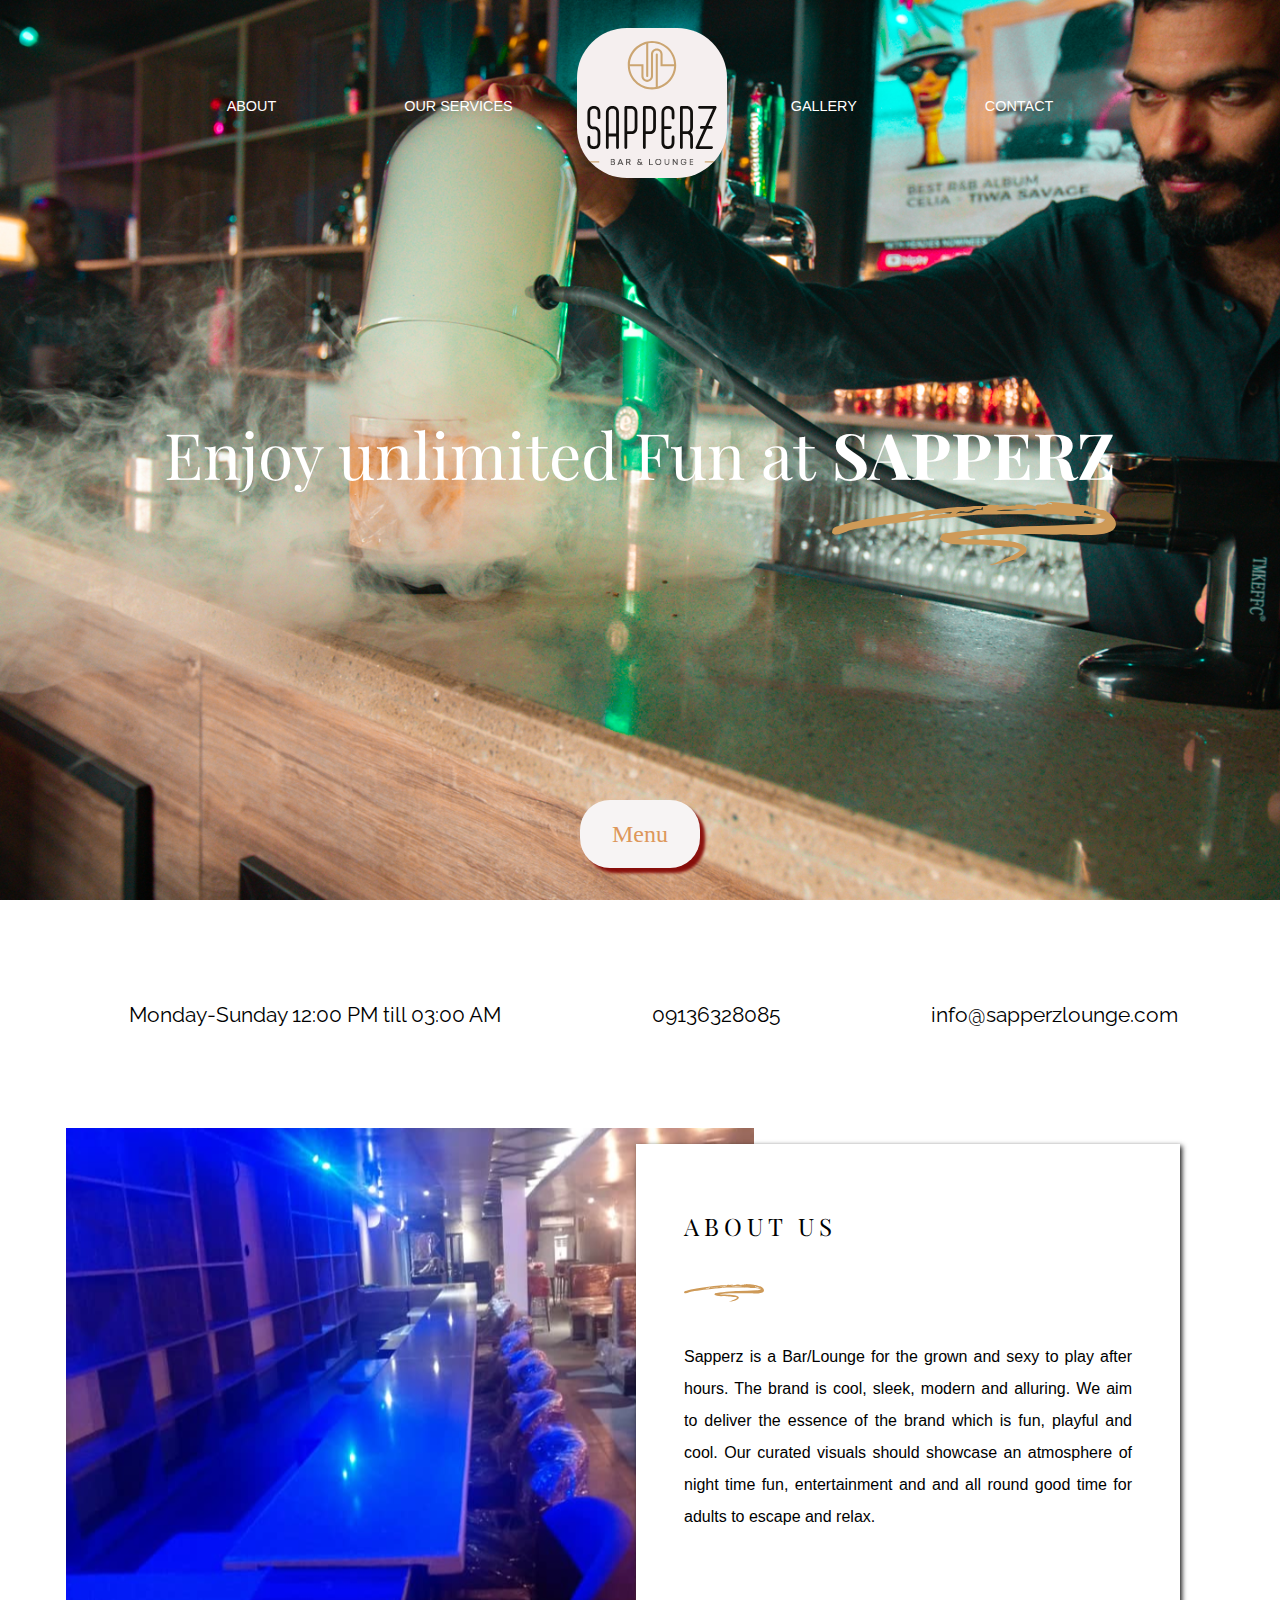
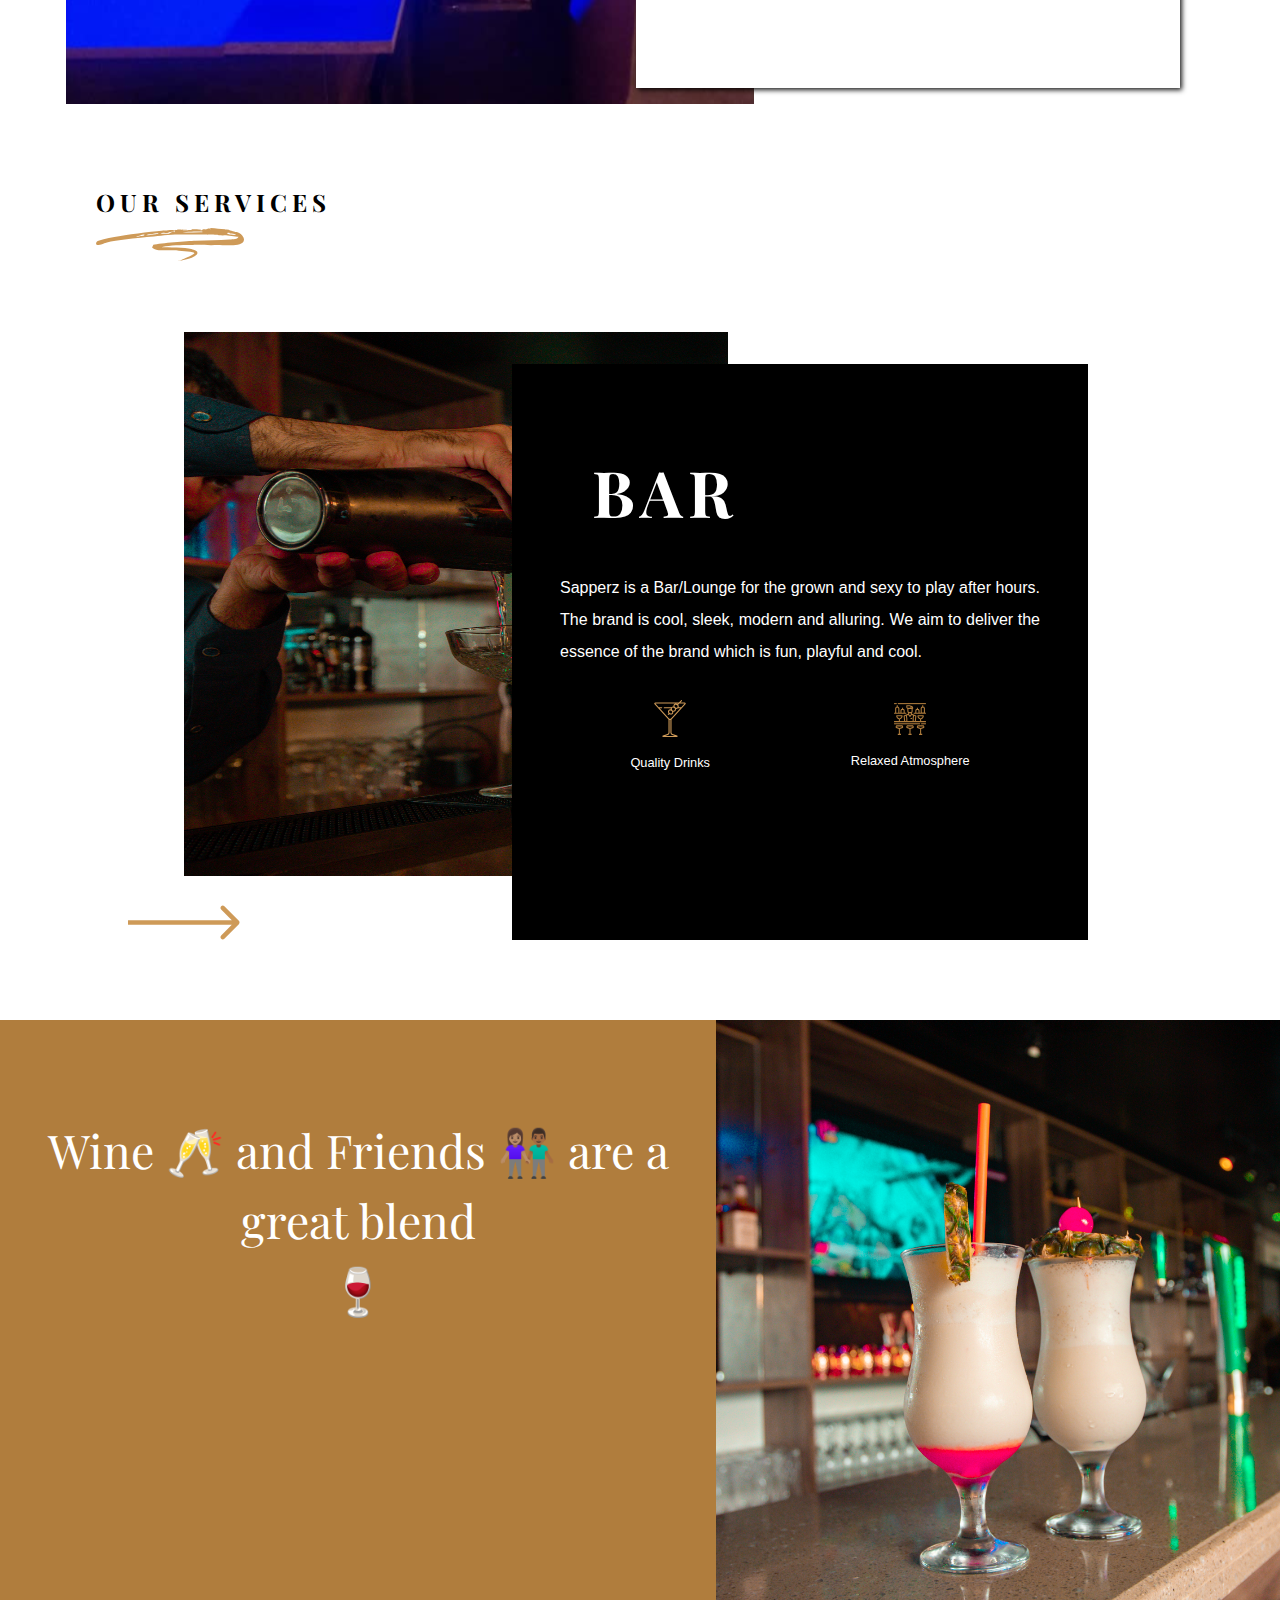
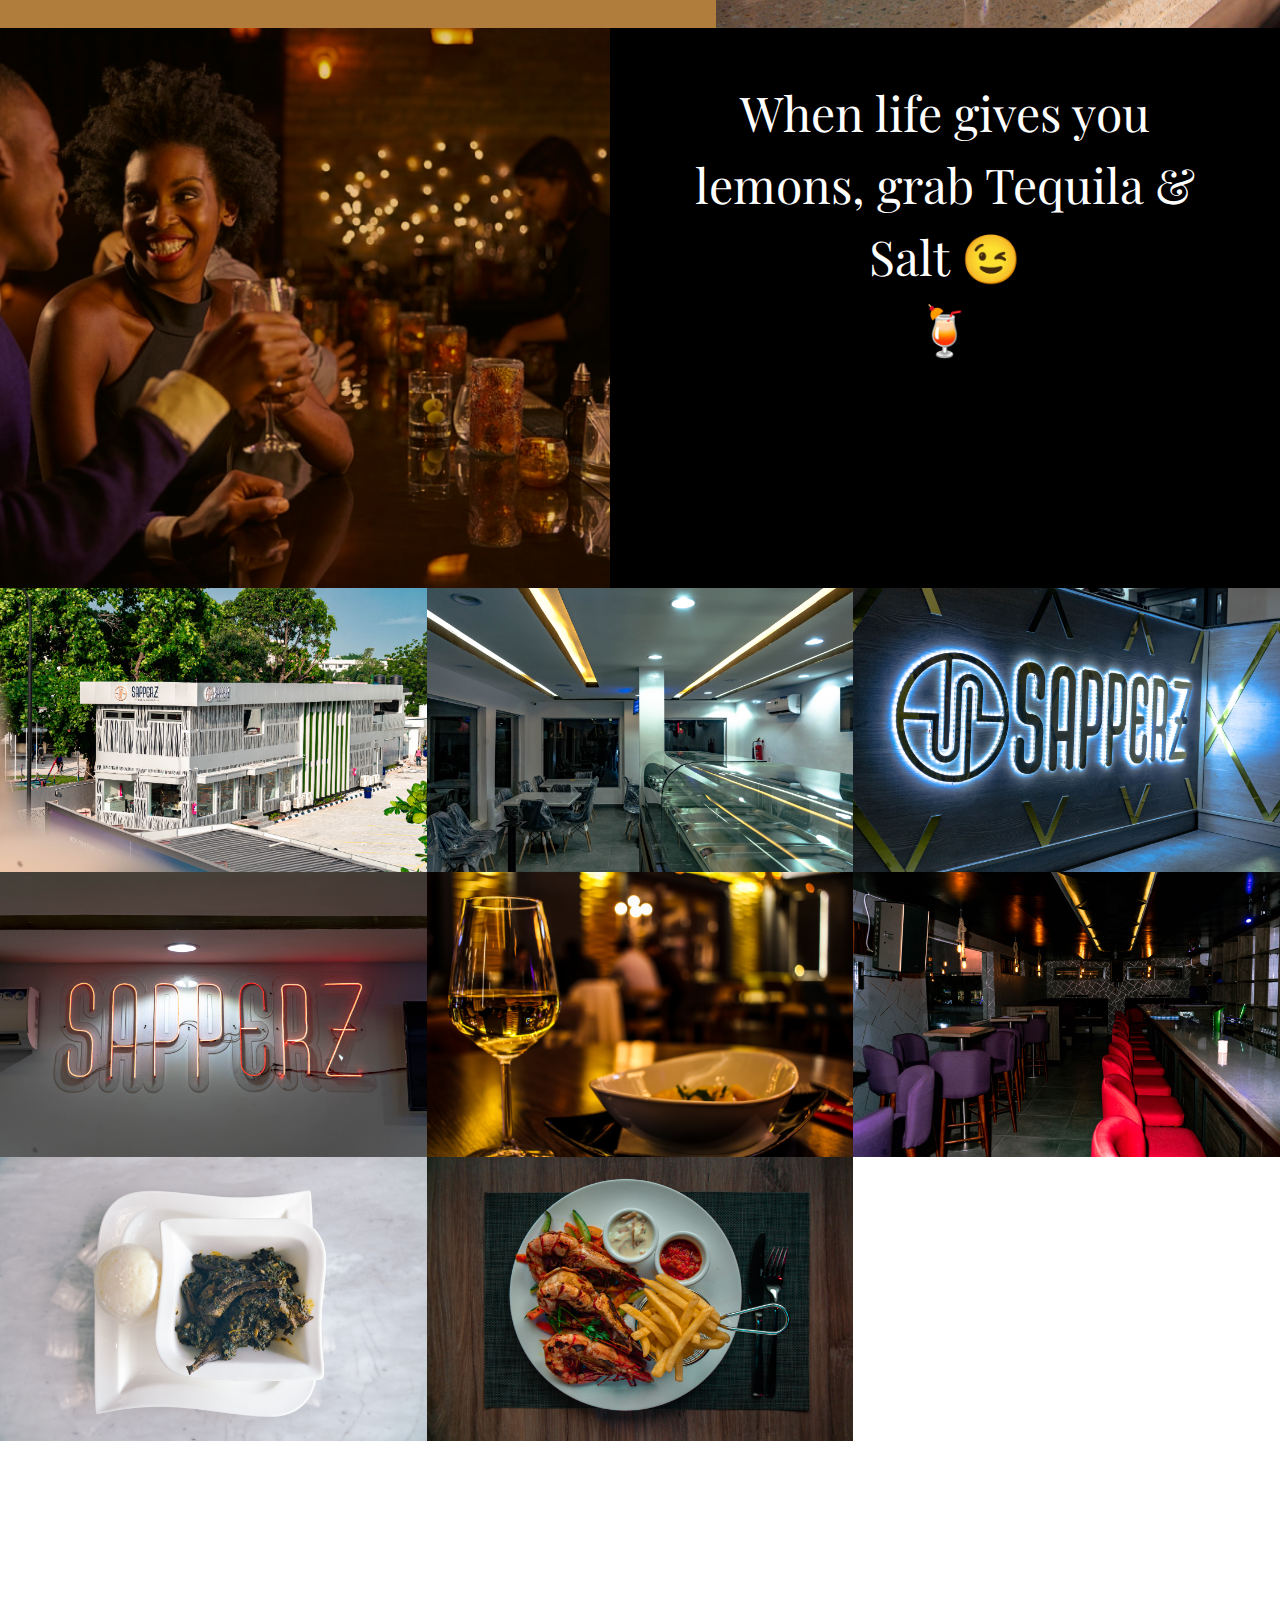
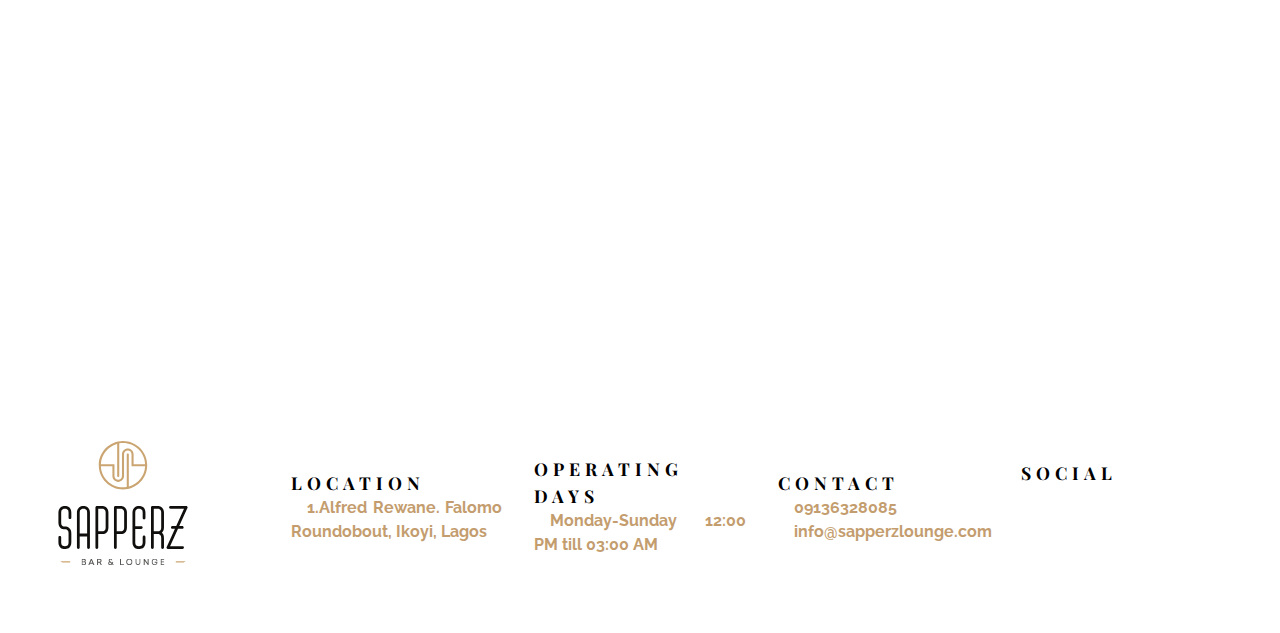
==== commit 9981cbac: "Merge branch 'master' into menu-page" ====
--- a/index.html
+++ b/index.html
@@ -23,7 +23,7 @@
 <body>
     <header class="header">
         <div class="image-wrap">
-            <img class="navbar-image" src="Imagess/pexels-sindre-strøm-1398266.jpg" alt="Bar Image">
+            <img class="navbar-image" src="Imagess/DSC07888.jpg" alt="Bar Image">
         </div>
 
         <div class="nav-area">
@@ -68,9 +68,9 @@
     <!-- ==============================Mini Contact Section================================== -->
     <section class="mini-contact container row">
         <div class="mini-con">
-            <p><i class="far fa-clock"></i>&nbsp Monday-Sunday 00:00 PM till 00:00 PM</p>
-            <p><i class="fas fa-phone-alt"></i>&nbsp 08000000000, 080123456789</p>
-            <p><i class="far fa-envelope"></i>&nbsp hello@sapperz.com</p>
+            <p><i class="far fa-clock"></i>&nbsp Monday-Sunday 12:00 PM till 03:00 AM</p>
+            <p><i class="fas fa-phone-alt"></i>&nbsp 09136328085</p>
+            <p><i class="far fa-envelope"></i>&nbsp info@sapperzlounge.com</p>
         </div>
     </section>
 
@@ -83,13 +83,9 @@
             <img src="Imagess/Welcome-Back.svg" alt="">
 
             <p>
-                Lorem ipsum dolor sit amet, consectetur adipisicing elit. Provident non ad quos molestiae maxime
-                mollitia officiis voluptate inventore magnam officia accusamus illo, quis porro natus assumenda
-                soluta magni fuga iusto?mollitia officiis voluptate inventore magnam officia accusamus illo, quis porro
-                natus assumenda
-                soluta magni fuga iusto?mollitia officiis voluptate inventore magnam officia accusamus illo, quis porro
-                natus assumenda
-                soluta magni fuga iusto?
+                Sapperz is a Bar/Lounge for the grown and sexy to play after hours. The brand is cool, sleek, modern and alluring.
+                We aim to deliver the essence of the brand which is fun, playful and cool. Our curated visuals should showcase an atmosphere of 
+                night time fun, entertainment and and all round good time for adults to escape and relax.
             </p>
         </div>
 
@@ -108,9 +104,9 @@
 
             <h1>BAR</h1>
 
-            <p>Lorem ipsum dolor sit amet, consectetur adipisicing elit. Provident non ad quos molestiae maxime
-                mollitia officiis voluptate inventore magnam officia accusamus illo, quis porro natus assumenda
-                soluta magni fuga iusto?
+            <p>
+                Sapperz is a Bar/Lounge for the grown and sexy to play after hours. The brand is cool, sleek, modern and alluring.
+                We aim to deliver the essence of the brand which is fun, playful and cool. 
             </p>
             <div class="service-icons">
                 <div class="glass-icon">
@@ -134,7 +130,8 @@
 
     <!-- ===================================================================================================== -->
     <section class="Image-text">
-        <p>Lorem ipsum dolor sit, amet consectetur adipisicing elit.</p>
+        <p>Wine 🥂 and Friends 👩🏽‍🤝‍👨🏾 are a great blend <br> 🍷
+        </p>
 
         <div id="text-image"></div>
     </section>
@@ -145,7 +142,7 @@
     <section class="Image-txt">
         <div id="txt-image"></div>
 
-            <p>Lorem ipsum dolor sit, amet consectetur adipisicing elit.</p>
+            <p>When life gives you lemons, grab Tequila & Salt 😉 <br> 🍹</p>
     </section>
 
 
@@ -162,9 +159,12 @@
 
             <img class="gallery-images" src="Imagess/DSC07304.jpg" alt="">
 
-            <img class="gallery-images" src="Imagess/DSC07305.jpg" alt="">
-            <img class="gallery-images" src="Imagess/pexels-creative-vix-370984.jpg" alt="">
-            <img class="gallery-images" src="Imagess/DSC07269.jpg" alt="">
+
+            <img class="gallery-images" src="/Imagess/DSC07305.jpg" alt="">
+            <img class="gallery-images" src="/Imagess/pexels-creative-vix-370984.jpg" alt="">
+            <img class="gallery-images" src="/Imagess/DSC07269.jpg" alt="">
+            <img class="gallery-images" src="/Imagess/DSC07735.jpg" alt="">
+            <img class="gallery-images" src="/Imagess/DSC07936.jpg" alt="">
 
         </div>
     </section>
@@ -193,20 +193,20 @@
 
         <div class="operating-days">
             <h1>OPERATING DAYS</h1>
-            <p><i style="color: #c49d6e;" class="far fa-clock"></i>Monday-Sunday 00:00 PM till 00:00 PM</p>
+            <p><i style="color: #c49d6e;" class="far fa-clock"></i>Monday-Sunday 12:00 PM till 03:00 AM</p>
         </div>
 
         <div class="contact">
             <h1>CONTACT</h1>
-            <p><i style="color: #c49d6e;" class="fas fa-phone-alt"></i>0800000000, 0801234567</p>
-            <p><i class="far fa-envelope"></i>hello@sapperz.com</p>
+            <p><i style="color: #c49d6e;" class="fas fa-phone-alt"></i>09136328085</p>
+            <p><i class="far fa-envelope"></i>info@sapperzlounge.com</p>
         </div>
 
         <div class="social">
             <h1>SOCIAL</h1>
             <div class="social-i">
                 <p><a style="color: #c49d6e;" href=""><i class="fab fa-facebook"></i></a></p>
-                <p><a style="color: #c49d6e;" href=""><i class="fab fa-instagram"></i></a></p>
+                <p><a style="color: #c49d6e;" href="https://www.instagram.com/sapperzlounge/"><i class="fab fa-instagram"></i></a></p>
                 <p><a style="color: #c49d6e;" href=""><i class="fab fa-twitter-square"></i></a></p>
             </div>
         </div>
--- a/CSS/style.css
+++ b/CSS/style.css
@@ -72,23 +72,23 @@
 .logo{
     width: 150px;
     height: 150px;
-    border-radius: 10px;
-    background-color: silver;
-    opacity: 0.5;
+    border-radius: 50px;
+    background-color: rgb(245, 239, 239);
+    /* opacity: 0.5; */
 
 }
 
 .menu-logo{
     width: 150px;
     height: 150px;
-    border-radius: 10px;
+    border-radius: 50px;
 
 }
 
 .menu-logo1{
     width: 150px;
     height: 150px;
-    border-radius: 30px;
+    border-radius: 50px;
     background-color: tan;
 
 }
@@ -96,7 +96,7 @@
 .logo-1{
     width: 150px;
     height: 150px;
-    border-radius: 10px;
+    border-radius: 50px;
 
 }
 
@@ -126,7 +126,7 @@
 
 }
 
-@media only screen and (min-width: 760px){
+@media only screen and (min-width: 1120px){
     .desktop-logo1{
         display: block;
     }
@@ -222,26 +222,28 @@
 }
 
 .button{
-    background:rgba(255, 251, 251 ,0.4);
-    color: rgb(252, 250, 250);
+    background:rgba(247, 244, 244);
+    color: #dd975a;
     font-weight: 500;
     font-size: 1.5rem;
+    font-family: fantasy;
     padding: 1rem 2rem;
     border: 300px;
     border-radius: 30px;
-    box-shadow: 5px 5px 5px rgba(0, 0, 0, 0.9);
+    box-shadow: 5px 5px 3px rgba(130, 0, 0, 0.9);
     transition: 400ms all ease-out;
 }
 
 .button1{
-    background:rgba(255, 251, 251 ,0.4);
+    background: #f3f7f6;
     color: tan;
-    font-weight: 500;
+    font-weight: 700;
     font-size: 1.5rem;
-    padding: 0.5rem 1rem;
+    font-family: fantasy;
+    padding: 1rem 2rem;
     border: 300px;
     border-radius: 30px;
-    box-shadow: 5px 5px 5px rgba(0, 0, 0, 0.9);
+    box-shadow: 5px 5px 3px rgba(130, 0, 0, 0.9);
     transition: 400ms all ease-out;
 }
 
@@ -368,7 +370,7 @@
 
 .services-page{
     height: 36rem;
-    background-image: url('../Imagess/serviceee.jpg');
+    background-image: url('../Imagess/DSC07896.jpg');
     background-repeat: no-repeat ;
     background-size: 80% 40rem;
     background-position: 0 2rem;
@@ -476,7 +478,7 @@
 /* *********************** Image ******************** */
 
 .Image-text{
-    padding-top: 5rem;
+    padding-top: 2rem;
     margin: 3rem 0 0;
     width: 100vw;
 }
@@ -494,7 +496,7 @@
 #text-image{
     width: 100%;
     height: 20rem;
-    background: url("../Imagess/image-img.png");
+    background: url("../Imagess/DSC07856.jpg");
     background-position: center;
     background-size: cover;
     max-width: 100vw;
@@ -502,7 +504,7 @@
 
 }
 
-@media only screen and (min-width: 760px) {
+@media only screen and (min-width: 600px) {
     .Image-text{
         display: flex;
         height: 40rem;
@@ -510,12 +512,12 @@
     }
 
     #text-image{
-        width: 100%;
-        background: url("../Imagess/image-img.png");
+        width: 60%;
+        background: url("/Imagess/DSC07856.jpg");
         background-position: center;
         background-size: cover;
         max-width: 100vw;
-        height: 35rem;
+        height: 38rem;
 
         
     
@@ -527,8 +529,8 @@
         font-family: 'Playfair Display', serif;
         text-align: center;
         color: #fff;
-        padding: 3rem;
-        font-size: 3rem;
+        padding: 6rem 2.5rem 1rem;
+        font-size: 2.9rem;
     }
 
 }
@@ -544,7 +546,7 @@
     color: #fff;
     font-size: 2rem;
     height: 20rem;
-    padding: 5rem 0;
+    padding: 4rem 0;
     background-color: #000;
     font-family: 'Playfair Display', serif;
 }
@@ -559,7 +561,7 @@
     
 
 }
-@media only screen and (min-width: 760px) {
+@media only screen and (min-width: 600px) {
     .Image-txt{
         display: flex;
         flex-wrap: nowrap row;
@@ -568,8 +570,8 @@
 
     #txt-image{
         height: 35rem;
-        width: 100%;
-        background: url("/safferz/Imagess/");
+        width: 90%;
+        background: url("../Imagess/image-img2.png");
         background-position: center;
         background-size: cover;
         max-width: 100vw;
@@ -580,7 +582,7 @@
         color: #fff;
         font-size: 3rem;
         height: 35rem;
-        padding: 4rem;
+        padding: 3rem;
         background-color: #000;
         font-family: 'Playfair Display', serif;
     }
